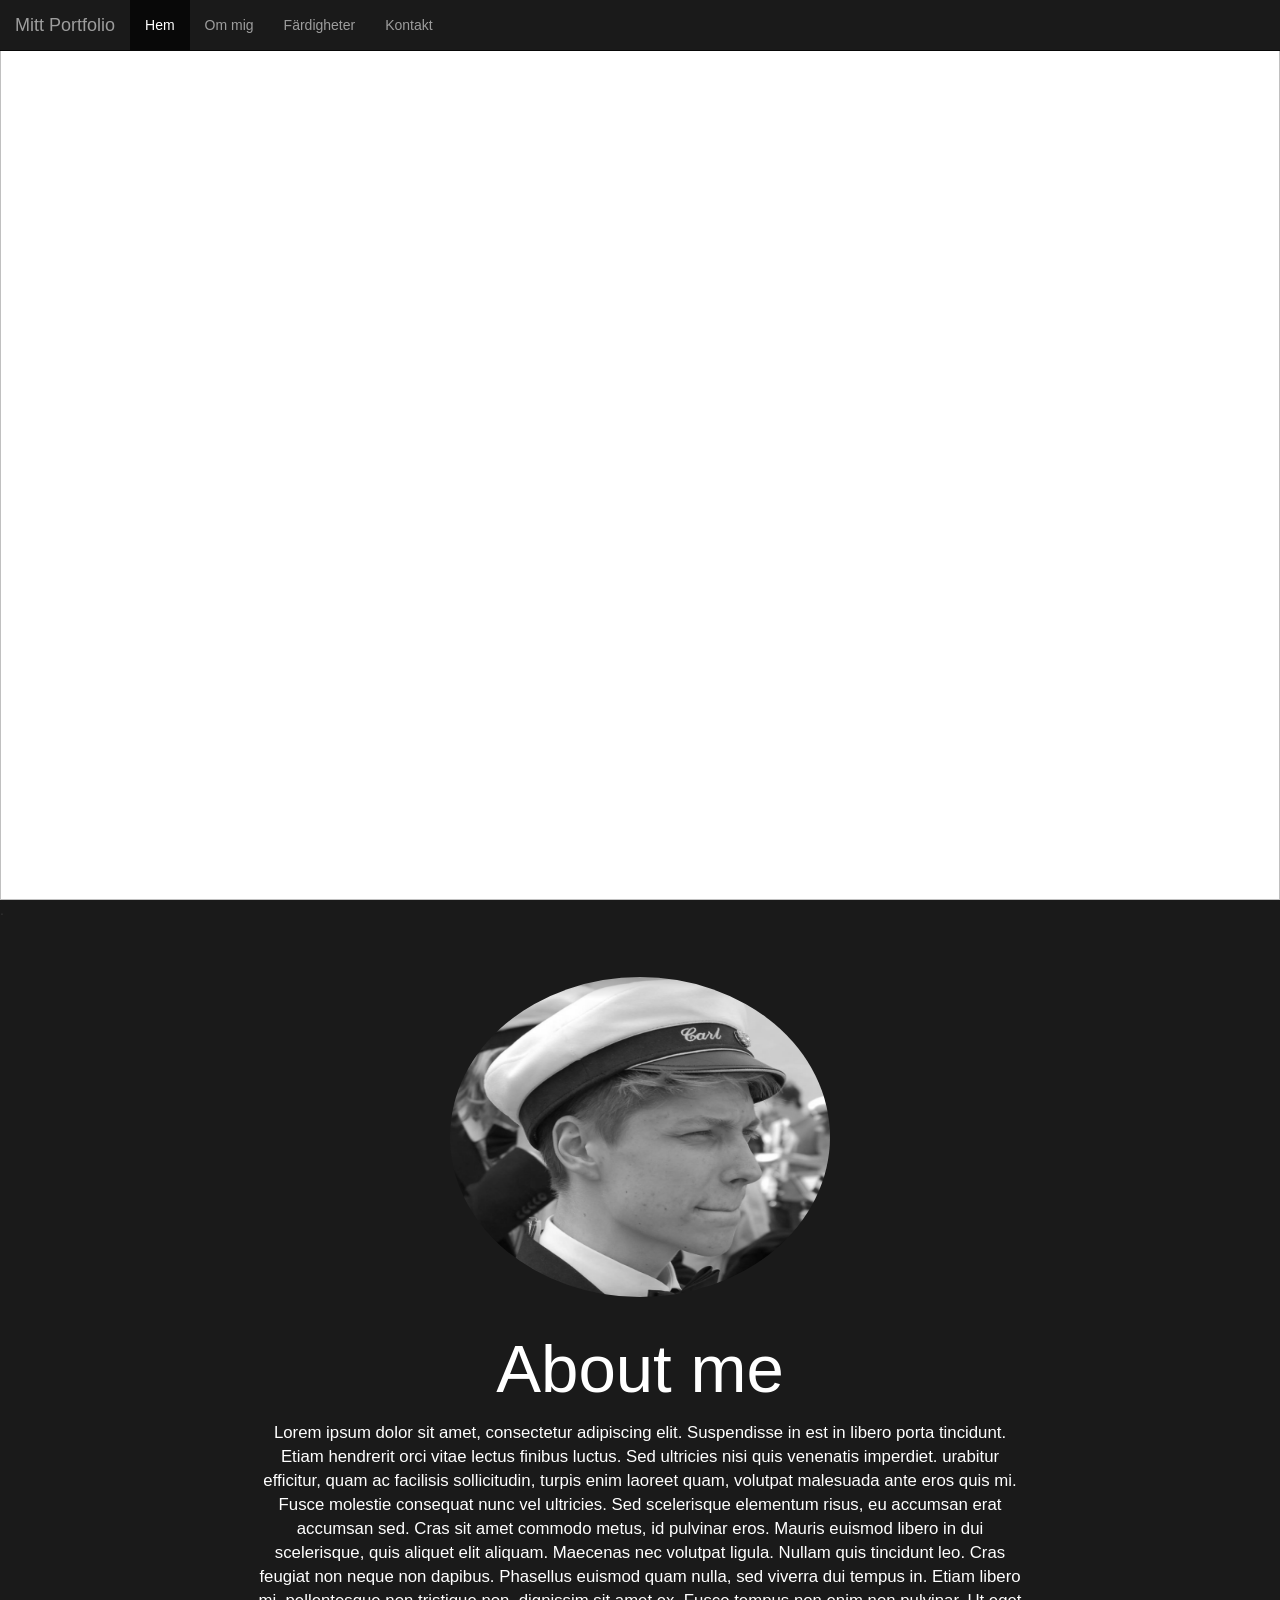
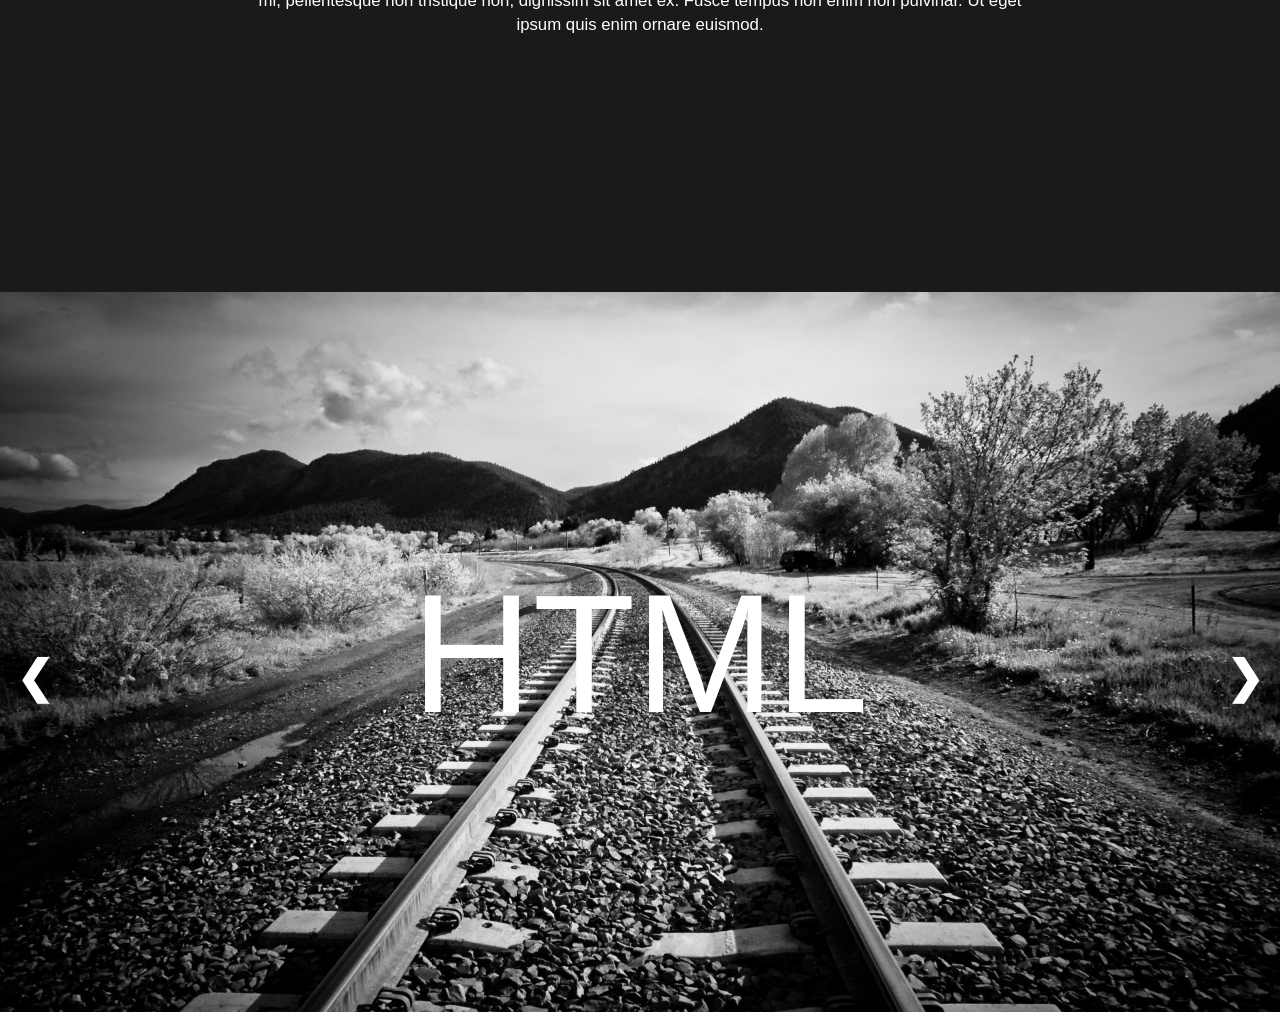
==== portfolio.html @ b66f9afc "minor fix" ====
<!doctype html>
<html>
<head>
<meta charset="utf-8">
<meta name="viewport" content = "windth=device-width, initial-scale=1">
<link rel="stylesheet" href="portfoliocss/style.css"/>
<link rel="stylesheet" href="https://maxcdn.bootstrapcdn.com/bootstrap/3.3.7/css/bootstrap.min.css">
<script src="https://ajax.googleapis.com/ajax/libs/jquery/3.2.1/jquery.min.js"></script>
<script src="https://maxcdn.bootstrapcdn.com/bootstrap/3.3.7/js/bootstrap.min.js"></script>
<title>Mitt portfolio</title>
</head>
<body>
  <!--Start of content-->
  <!--Start of welcome seciton-->
   <nav class="navbar navbar-inverse navbar-fixed-top">
  <div class="container-fluid">
    <div class="navbar-header">
      <a class="navbar-brand" href="#">Mitt Portfolio</a>
    </div>
    <ul class="nav navbar-nav">
      <li class="active"><a href="#">Hem</a></li>
      <li><a href="#">Om mig</a></li>
      <li><a href="#">Färdigheter</a></li>
      <li><a href="#">Kontakt</a></li>
    </ul>
  </div>
</nav>
<section class = "picture-box">
<img src = "portfoliobild.jpg">
<div class = "picturetext1">Welcome</div>.
<div class = "picturetext2">to my portfolio</div>
</section>
<!--End of welcome section-->
<!--Start of about me section-->
<section class = "aboutme">
  <div class = "aboutmecontent1">
    <img src = "portfoliobild3.png">
    <h1>About me </h1>
    <p>Lorem ipsum dolor sit amet, consectetur adipiscing elit. Suspendisse in est in libero porta tincidunt.
    Etiam hendrerit orci vitae lectus finibus luctus. Sed ultricies nisi quis venenatis imperdiet.
    urabitur efficitur, quam ac facilisis sollicitudin, turpis enim laoreet quam, volutpat malesuada ante eros quis mi.
    Fusce molestie consequat nunc vel ultricies. Sed scelerisque elementum risus, eu accumsan erat accumsan sed.
    Cras sit amet commodo metus, id pulvinar eros. Mauris euismod libero in dui scelerisque, quis aliquet elit aliquam.
    Maecenas nec volutpat ligula. Nullam quis tincidunt leo. Cras feugiat non neque non dapibus.
    Phasellus euismod quam nulla, sed viverra dui tempus in. Etiam libero mi, pellentesque non tristique non, dignissim sit amet ex.
    Fusce tempus non enim non pulvinar. Ut eget ipsum quis enim ornare euismod.</p>
  </div>
</section>
<!--End of about me section-->
<!--Start of skills section-->
<div class="slideshow-container">
  <div class ="mySlides fade">
    <img src ="bild1.jpg" style="width:100%">
    <div class="text">HTML</div>
</div>
<div class ="mySlides fade">
<img src="bild2.jpg" style="width:100%">
<div class="text">CSS</div>
</div>
<div class="mySlides fade">
<img src="bild3.png" style ="width:100%">
<div class="text">JAVASCRIPT</div>
</div>
<a class="prev" onclick="plusSlides(-1)">&#10094;</a>
<a class="next" onclick="plusSlides(1)">&#10095;</a>
</div>
<!-- End of skills section-->
<!--Start of contact section-->
<div class = "contact">

</div>


<!--End of contact section-->
 <script  src="portfoliojs/javascript.js"></script>
</body>
</html>
---- portfoliocss/style.css ----
html, body {
  height: 100%;
  margin: 0;
  padding: 0;
  border: 0;
}
/*Welcome box with picture start*/
.container-fluid{
  background-color: #1a1a1a;
  margin: 0;
}
.picture-box{
width: 100%;
height: 100%;
}
.picture-box img{
width: 100%;
height: 100%;
font-size: 21px;
text-align: center;
-webkit-animation: fadein 4s;
}
@keyframes fadein {
from { opacity: 0; }
to   { opacity: 1; }
}
.aboutmecontent1 img{
position: sticky;
width: 380px;
height: 320px;
border-radius: 50%;
filter: grayscale(100%);
margin-top: 10%;
margin-bottom: 2%;
}
.picturetext1{
position: absolute;
top: 45%;
left: 50%;
transform: translate(-50%, -50%);
color: white;
font-size: 8em;
-webkit-animation: fadein 12s;
}
.picturetext2{
position: absolute;
top: 55%;
left: 50%;
transform: translate(-50%, -50%);
color: white;
font-size: 4em;
-webkit-animation: fadein 12s;
}
/*Welcome box with picture end*/
/*About me content start*/
.aboutme{
  display: flex;
  background-color: #1a1a1a;
  width: 100%;
  justify-content: center;

}
.aboutmecontent1{
  width: 60%;
  text-align: center;
  color: white;
  font-size: 1.2em;
  padding-bottom: 245px;
}
.aboutmecontent1 h1{
  font-size: 4em;
  margin-bottom: 2%;
}
/*About me content end*/
/*My skills start*/
* {box-sizing:border-box}
.slideshow-container {
  max-width: 100%;
  position: relative;
  margin: auto;
  background-color: white:

}
.mySlides {
    display: none;
}
.prev, .next {
  cursor: pointer;
  position: absolute;
  top: 50%;
  width: auto;
  margin-top: -22px;
  padding: 16px;
  color: white;
  font-weight: bold;
  font-size: 45px;
  transition: 0.6s ease;
  border-radius: 0 3px 3px 0;
}
.next {
  right: 0;
  border-radius: 3px 0 0 3px;
}
.prev:hover, .next:hover {
  background-color: rgba(0,0,0,0.8);
}
.text {
  color: white;
  font-size: 12em;
  padding: 8px 12px;
  position: absolute;
  bottom: 32%;
  width: 100%;
  text-align: center;
}
.fade {
  -webkit-animation-name: fade;
  -webkit-animation-duration: 1.5s;
  animation-name: fade;
  animation: fade 2s 1 forwards;
}
@-webkit-keyframes fade {
  from {opacity: .4}
  to {opacity: 1}
}
@keyframes fade {
  from {opacity: .4}
  to {opacity: 1}
}
/*My skills End*/
/*Mobile responsive start*/
@media screen and (max-width: 768px) {
.picturetext1{
font-size: 5em;
}
.picturetext2{
font-size: 2em;
top: 50%;
}
}
@media screen and (max-width: 768px) {
.picturetext1{
font-size: 5em;
}
.picturetext2{
font-size: 1.5em;
top: 50%;
}
}
@media screen and (max-width: 640px) {
  .aboutmecontent1 img{
  position: sticky;
  width: 300px;
  height: 260px;
  border-radius: 50%;
  filter: grayscale(100%);
  margin-top: 7%;
  margin-bottom: 5%;
}
}
@media screen and (max-width: 500px) {
.aboutmecontent1 img{
position: sticky;
width: 170px;
height: 140px;
border-radius: 50%;
filter: grayscale(100%);
margin-top: 7%;
margin-bottom: 5%;
}
.picturetext2{
font-size: 2em;
top: 53%;
}
.aboutmecontent1 p{
font-size: 0.7em;
}
.aboutmecontent1 h1{
  font-size: 2.5em;
}
}
@media screen and (max-width: 353px) {
.picturetext1{
font-size: 4em;
top: 50%;
}
.picturetext2{
font-size: 1.5em;
top: 56%;
}
}
/*Mobile responsive end*/
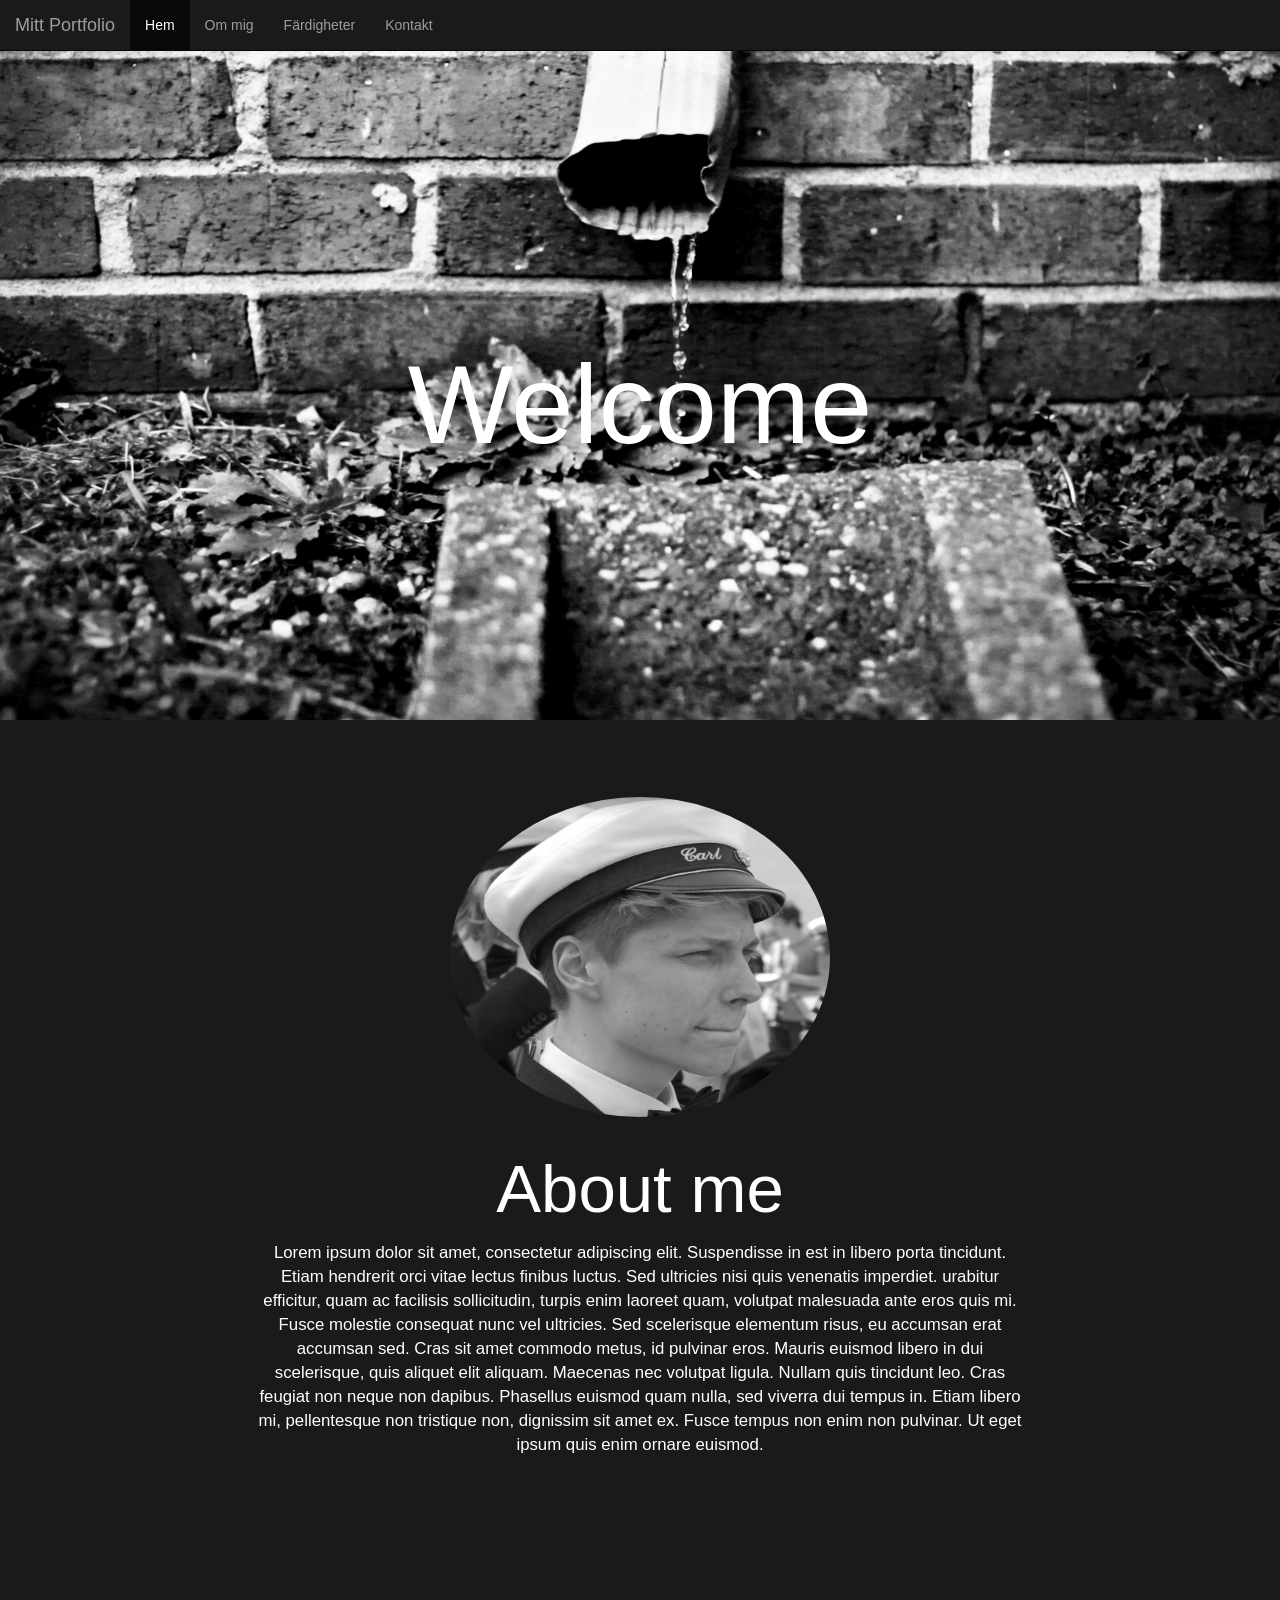
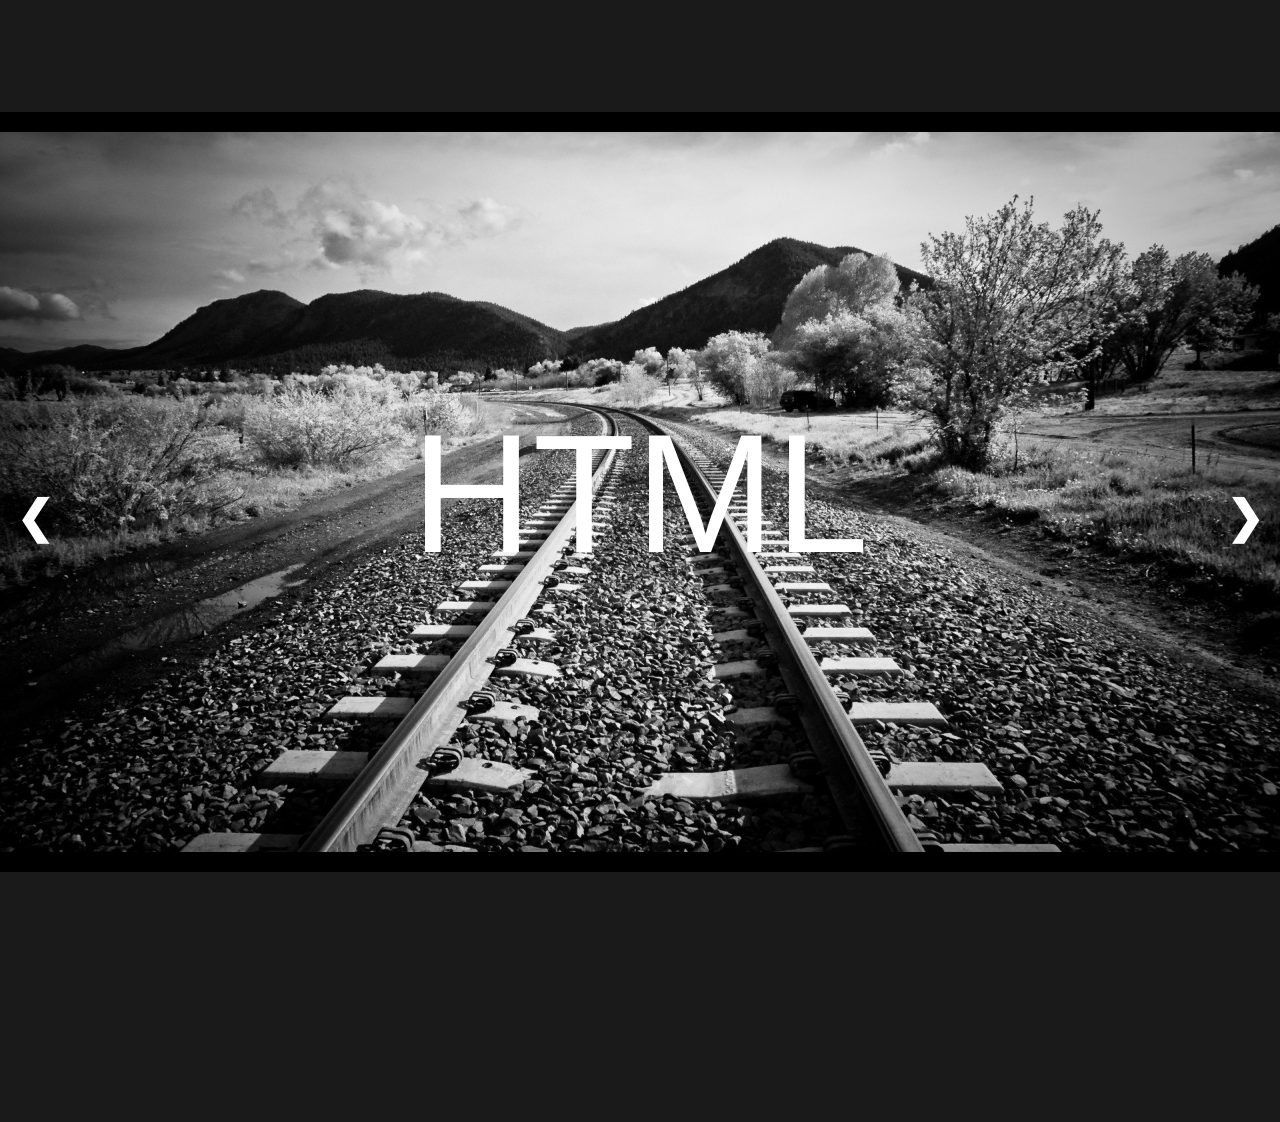
==== commit 682ca188: "minor mobile responsive fix" ====
--- a/portfolio.html
+++ b/portfolio.html
@@ -5,6 +5,7 @@
 <meta name="viewport" content = "windth=device-width, initial-scale=1">
 <link rel="stylesheet" href="portfoliocss/style.css"/>
 <link rel="stylesheet" href="https://maxcdn.bootstrapcdn.com/bootstrap/3.3.7/css/bootstrap.min.css">
+<link href="https://fonts.googleapis.com/css?family=Oswald" rel="stylesheet">
 <script src="https://ajax.googleapis.com/ajax/libs/jquery/3.2.1/jquery.min.js"></script>
 <script src="https://maxcdn.bootstrapcdn.com/bootstrap/3.3.7/js/bootstrap.min.js"></script>
 <title>Mitt portfolio</title>
@@ -26,9 +27,8 @@
   </div>
 </nav>
 <section class = "picture-box">
-<img src = "portfoliobild.jpg">
-<div class = "picturetext1">Welcome</div>.
-<div class = "picturetext2">to my portfolio</div>
+<div class = "picturetext1">Welcome</div>
+<img src = "rinnandevatten.webp">
 </section>
 <!--End of welcome section-->
 <!--Start of about me section-->
@@ -66,9 +66,8 @@
 </div>
 <!-- End of skills section-->
 <!--Start of contact section-->
-<div class = "contact">
-
-</div>
+<footer class = "footer">
+</footer>
 
 
 <!--End of contact section-->
--- a/portfoliocss/style.css
+++ b/portfoliocss/style.css
@@ -9,13 +9,9 @@
   background-color: #1a1a1a;
   margin: 0;
 }
-.picture-box{
-width: 100%;
-height: 100%;
-}
 .picture-box img{
-width: 100%;
-height: 100%;
+box-sizing: border-box;
+max-width: 100%;
 font-size: 21px;
 text-align: center;
 -webkit-animation: fadein 4s;
@@ -23,15 +19,6 @@
 @keyframes fadein {
 from { opacity: 0; }
 to   { opacity: 1; }
-}
-.aboutmecontent1 img{
-position: sticky;
-width: 380px;
-height: 320px;
-border-radius: 50%;
-filter: grayscale(100%);
-margin-top: 10%;
-margin-bottom: 2%;
 }
 .picturetext1{
 position: absolute;
@@ -58,7 +45,9 @@
   background-color: #1a1a1a;
   width: 100%;
   justify-content: center;
-
+    border-top: 20px solid black;
+  border-bottom: 20px solid black;
+  margin-top: -20px;
 }
 .aboutmecontent1{
   width: 60%;
@@ -66,6 +55,15 @@
   color: white;
   font-size: 1.2em;
   padding-bottom: 245px;
+}
+.aboutmecontent1 img{
+position: sticky;
+width: 380px;
+height: 320px;
+border-radius: 50%;
+filter: grayscale(100%);
+margin-top: 10%;
+margin-bottom: 2%;
 }
 .aboutmecontent1 h1{
   font-size: 4em;
@@ -79,7 +77,6 @@
   position: relative;
   margin: auto;
   background-color: white:
-
 }
 .mySlides {
     display: none;
@@ -128,8 +125,17 @@
   to {opacity: 1}
 }
 /*My skills End*/
+/*Footer/contact start*/
+.footer{
+  box-sizing: border-box;
+  background-color: #1a1a1a;
+  border-top: 20px solid black;
+  width: 100%;
+  height: 30%
+}
+/*Footer/contact end*/
 /*Mobile responsive start*/
-@media screen and (max-width: 768px) {
+@media screen and (max-width: 767px) {
 .picturetext1{
 font-size: 5em;
 }
@@ -137,14 +143,8 @@
 font-size: 2em;
 top: 50%;
 }
-}
-@media screen and (max-width: 768px) {
-.picturetext1{
-font-size: 5em;
-}
-.picturetext2{
-font-size: 1.5em;
-top: 50%;
+.picture-box{
+  padding-top: 225px;
 }
 }
 @media screen and (max-width: 640px) {
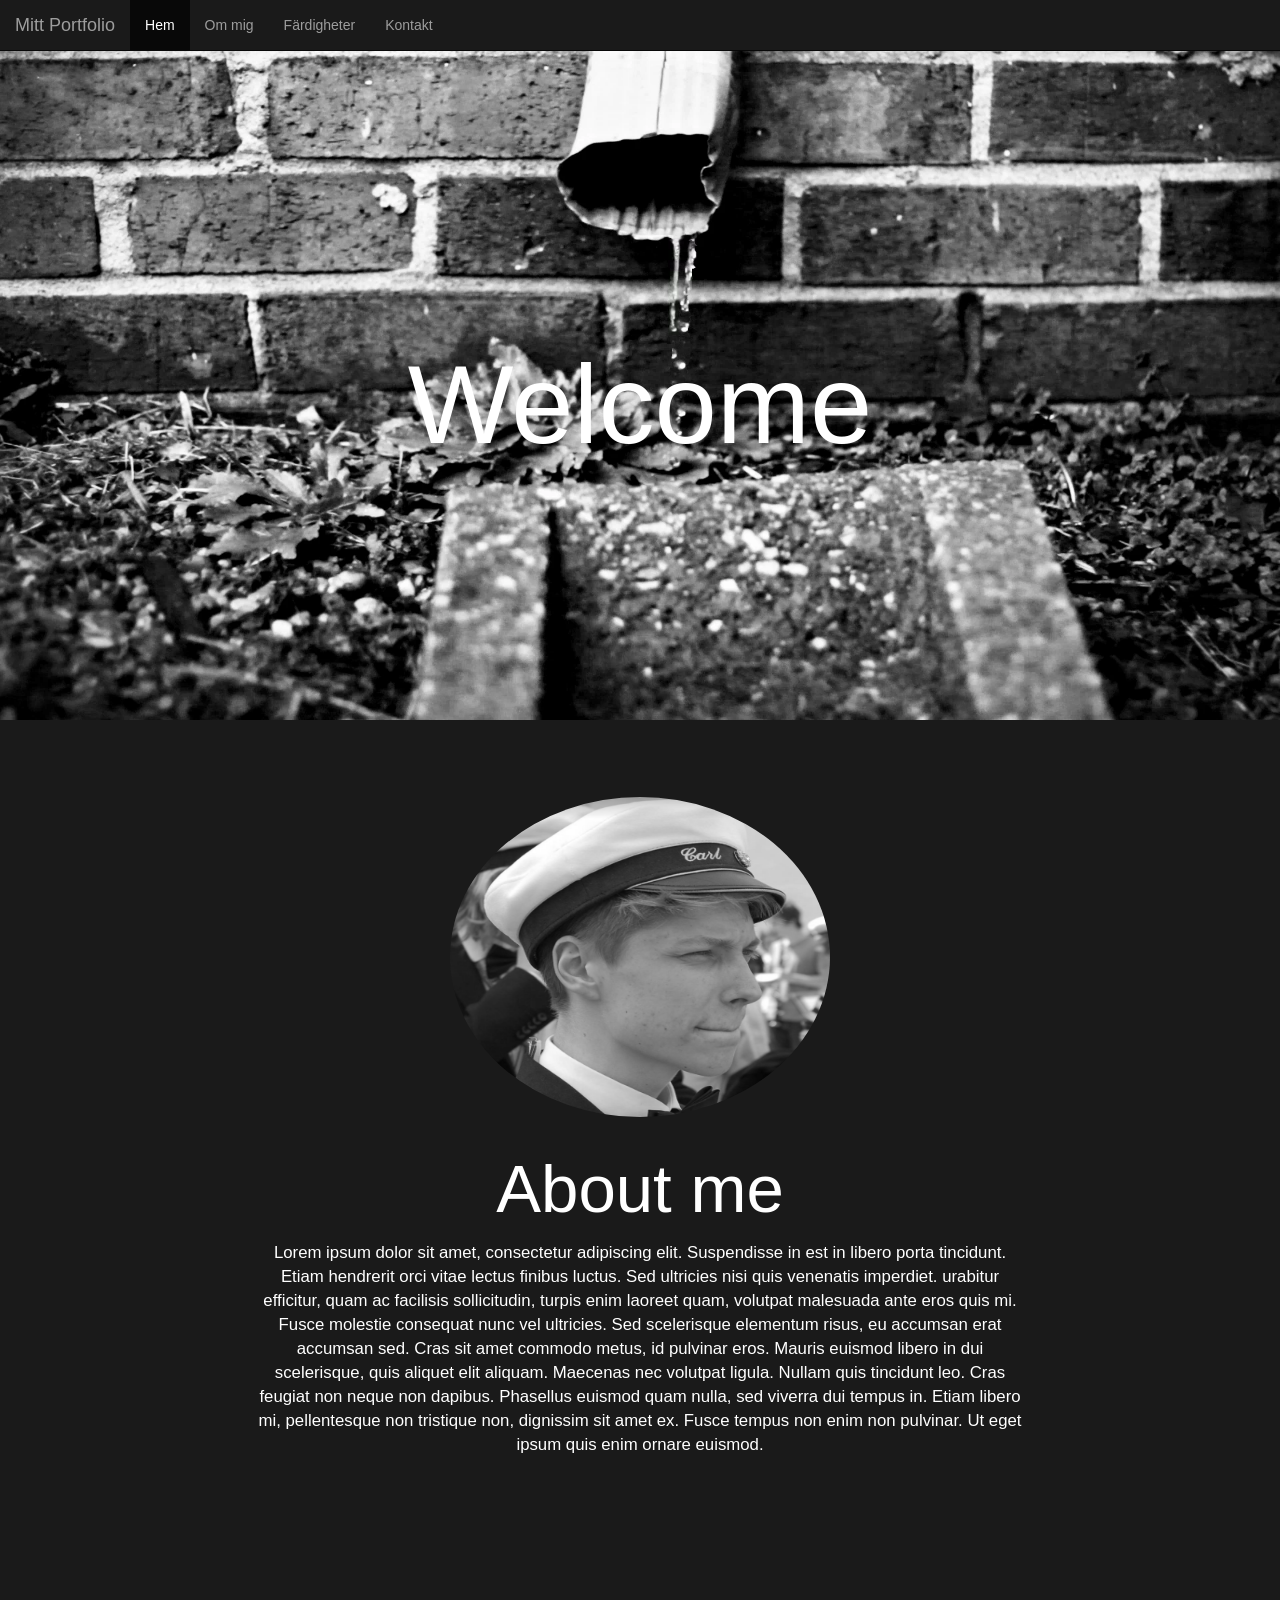
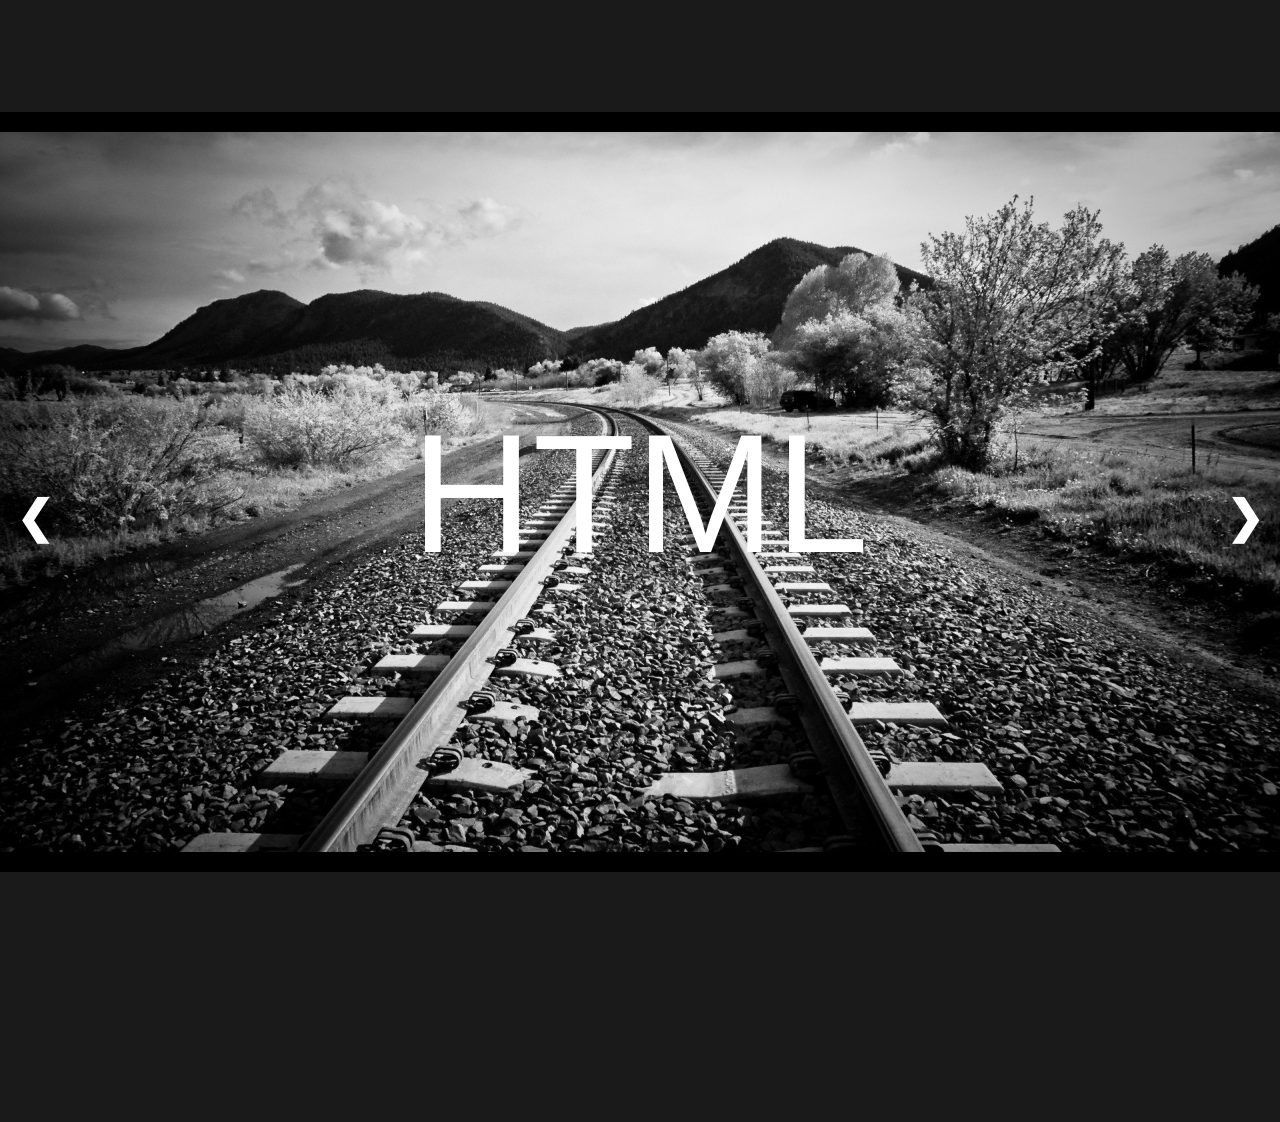
==== commit 10d6a927: "minor bug fix" ====
--- a/portfolio.html
+++ b/portfolio.html
@@ -20,9 +20,9 @@
     </div>
     <ul class="nav navbar-nav">
       <li class="active"><a href="#">Hem</a></li>
-      <li><a href="#">Om mig</a></li>
-      <li><a href="#">Färdigheter</a></li>
-      <li><a href="#">Kontakt</a></li>
+      <li><a href="#aboutme">Om mig</a></li>
+      <li><a href="#slideshow-container">Färdigheter</a></li>
+      <li><a href="#footer">Kontakt</a></li>
     </ul>
   </div>
 </nav>
@@ -32,7 +32,7 @@
 </section>
 <!--End of welcome section-->
 <!--Start of about me section-->
-<section class = "aboutme">
+<section id = "aboutme">
   <div class = "aboutmecontent1">
     <img src = "portfoliobild3.png">
     <h1>About me </h1>
@@ -48,7 +48,7 @@
 </section>
 <!--End of about me section-->
 <!--Start of skills section-->
-<div class="slideshow-container">
+<div id="slideshow-container">
   <div class ="mySlides fade">
     <img src ="bild1.jpg" style="width:100%">
     <div class="text">HTML</div>
@@ -66,7 +66,7 @@
 </div>
 <!-- End of skills section-->
 <!--Start of contact section-->
-<footer class = "footer">
+<footer id = "footer">
 </footer>
 
 
--- a/portfoliocss/style.css
+++ b/portfoliocss/style.css
@@ -40,7 +40,7 @@
 }
 /*Welcome box with picture end*/
 /*About me content start*/
-.aboutme{
+#aboutme{
   display: flex;
   background-color: #1a1a1a;
   width: 100%;
@@ -72,7 +72,7 @@
 /*About me content end*/
 /*My skills start*/
 * {box-sizing:border-box}
-.slideshow-container {
+#slideshow-container {
   max-width: 100%;
   position: relative;
   margin: auto;
@@ -126,7 +126,7 @@
 }
 /*My skills End*/
 /*Footer/contact start*/
-.footer{
+#footer{
   box-sizing: border-box;
   background-color: #1a1a1a;
   border-top: 20px solid black;
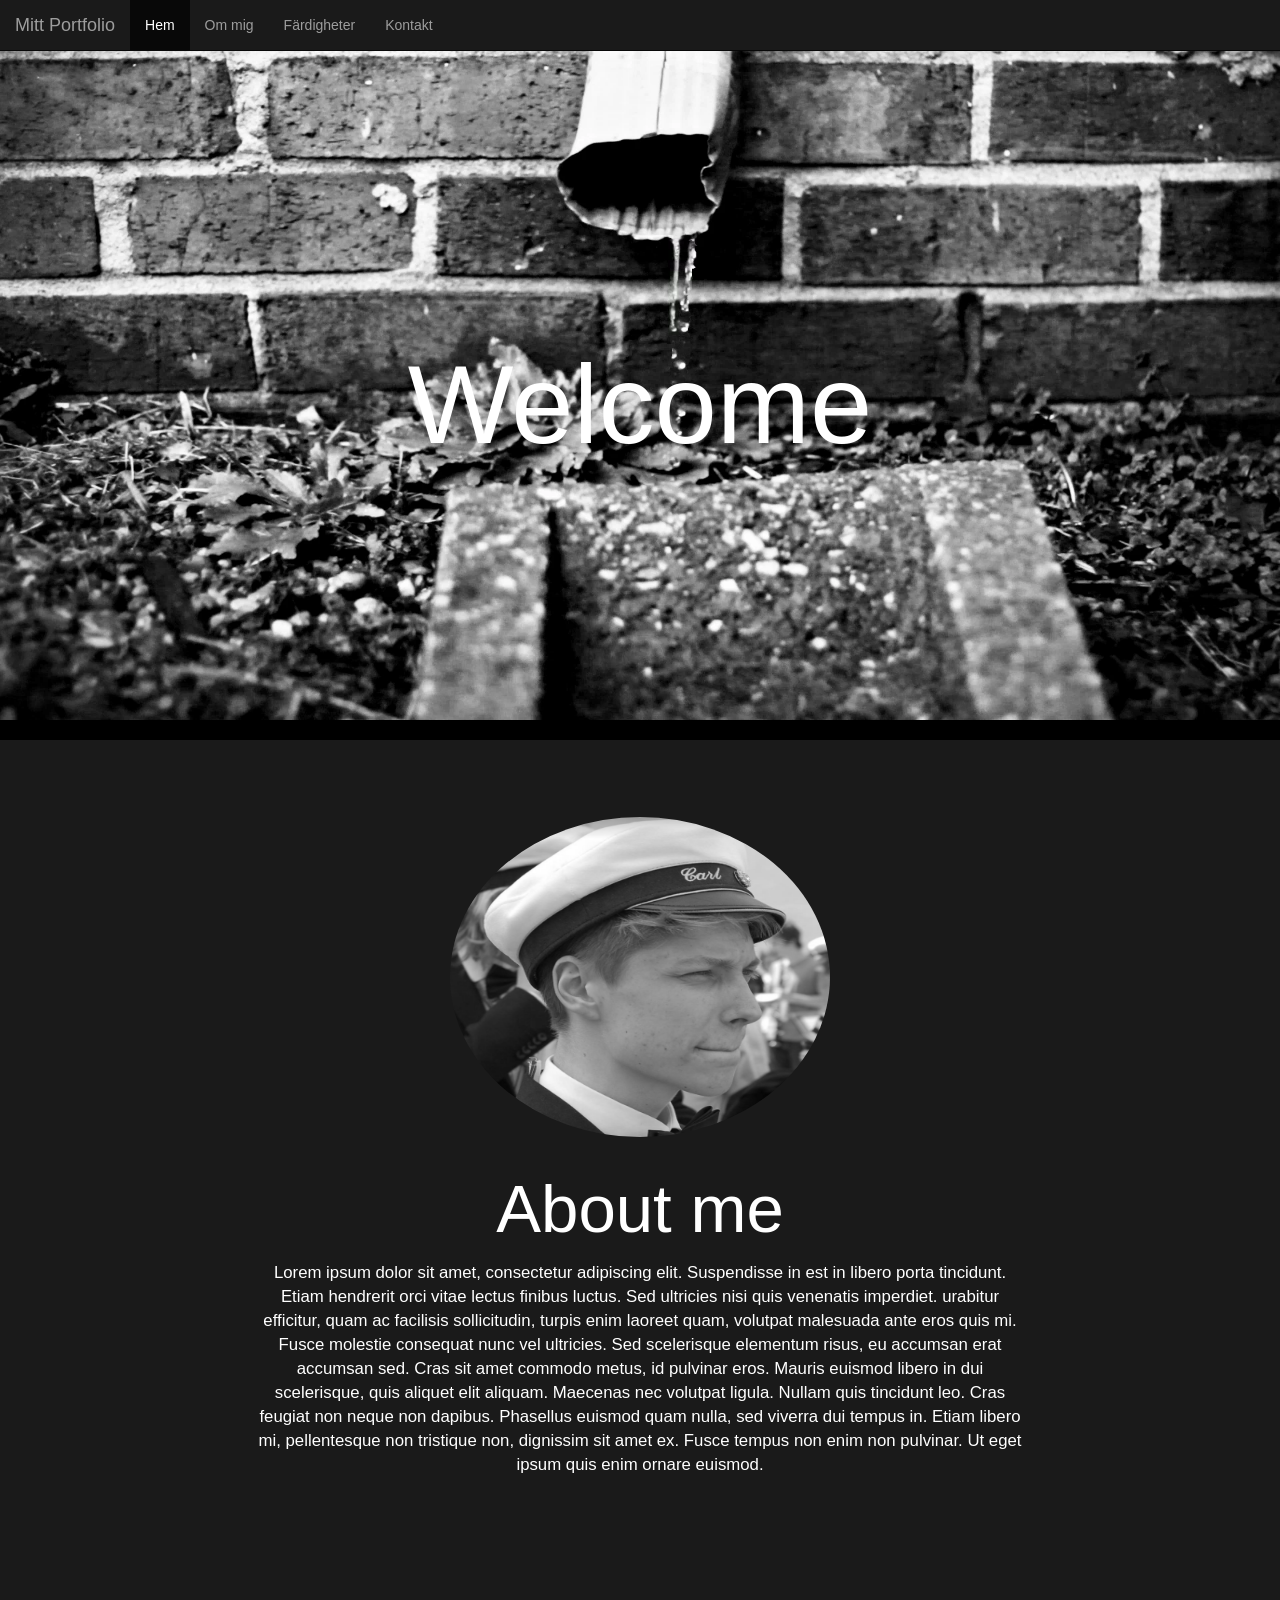
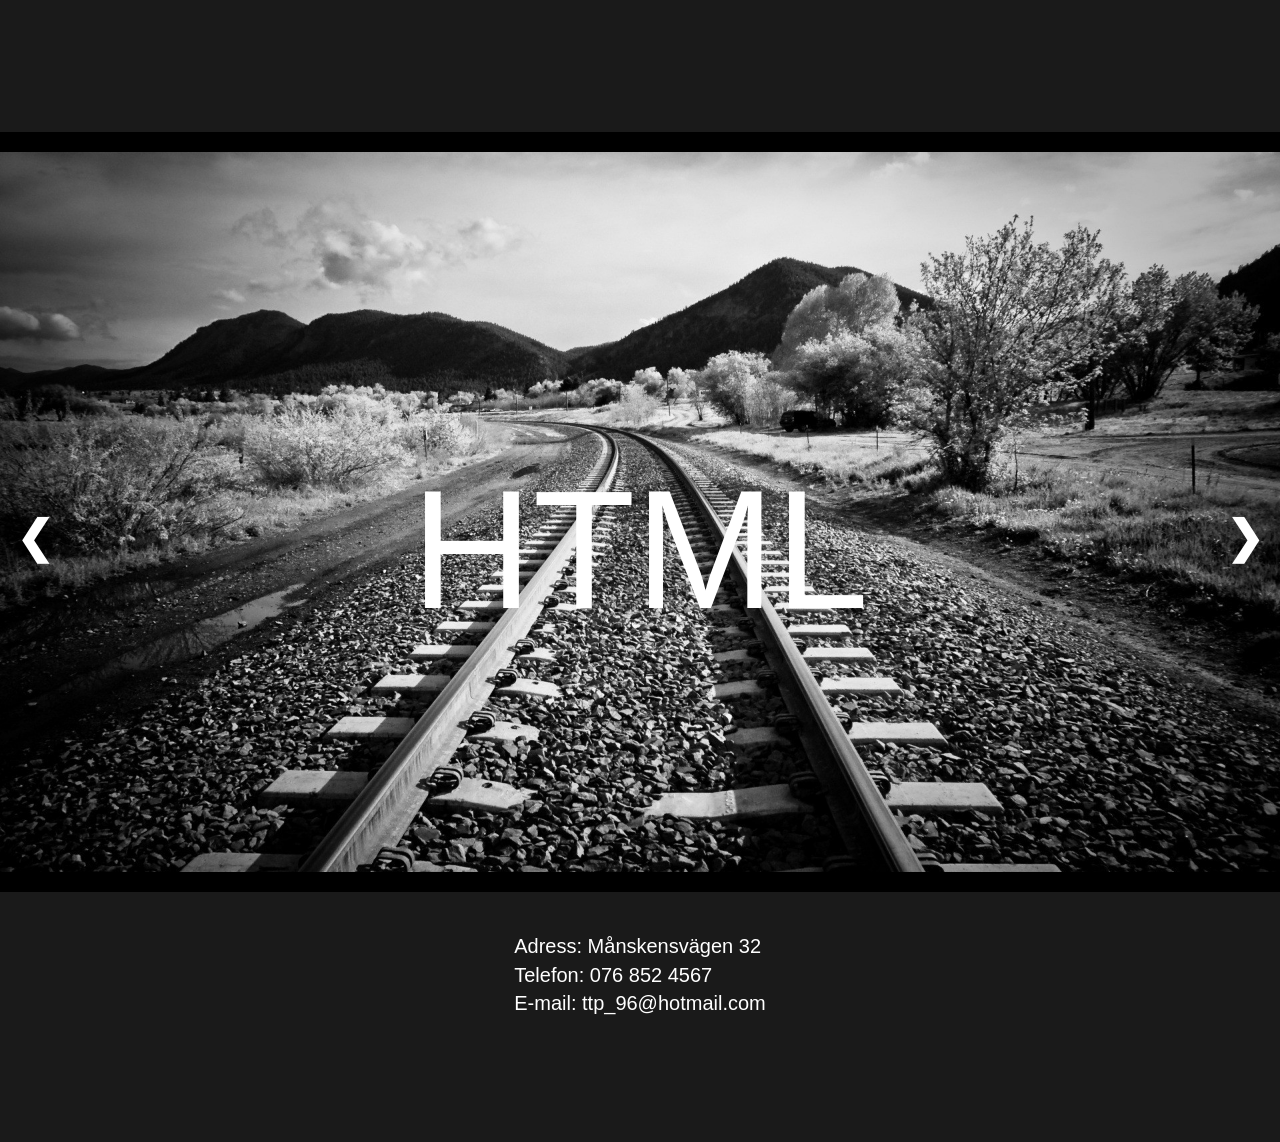
==== commit c8e318ea: "minor bug fixes" ====
--- a/portfolio.html
+++ b/portfolio.html
@@ -59,7 +59,7 @@
 </div>
 <div class="mySlides fade">
 <img src="bild3.png" style ="width:100%">
-<div class="text">JAVASCRIPT</div>
+<div class="text">JS</div>
 </div>
 <a class="prev" onclick="plusSlides(-1)">&#10094;</a>
 <a class="next" onclick="plusSlides(1)">&#10095;</a>
@@ -67,6 +67,9 @@
 <!-- End of skills section-->
 <!--Start of contact section-->
 <footer id = "footer">
+  <div class ="contact">
+      <p>Adress: Månskensvägen 32<br />Telefon: 076 852 4567<br /> E-mail: ttp_96@hotmail.com</p>
+    </div>
 </footer>
 
 
--- a/portfoliocss/style.css
+++ b/portfoliocss/style.css
@@ -27,16 +27,7 @@
 transform: translate(-50%, -50%);
 color: white;
 font-size: 8em;
--webkit-animation: fadein 12s;
-}
-.picturetext2{
-position: absolute;
-top: 55%;
-left: 50%;
-transform: translate(-50%, -50%);
-color: white;
-font-size: 4em;
--webkit-animation: fadein 12s;
+-webkit-animation: fadein 8s;
 }
 /*Welcome box with picture end*/
 /*About me content start*/
@@ -47,7 +38,6 @@
   justify-content: center;
     border-top: 20px solid black;
   border-bottom: 20px solid black;
-  margin-top: -20px;
 }
 .aboutmecontent1{
   width: 60%;
@@ -106,7 +96,7 @@
   font-size: 12em;
   padding: 8px 12px;
   position: absolute;
-  bottom: 32%;
+  bottom: 27%;
   width: 100%;
   text-align: center;
 }
@@ -127,21 +117,34 @@
 /*My skills End*/
 /*Footer/contact start*/
 #footer{
-  box-sizing: border-box;
   background-color: #1a1a1a;
   border-top: 20px solid black;
   width: 100%;
-  height: 30%
+  height: 30%;
+}
+.contact {
+  color: #fff;
+}
+
+.contact p {
+  display: flex;
+  font-weight: 300;
+  font-size: 20px;
+  justify-content: center;
+  padding-top: 40px;
 }
 /*Footer/contact end*/
 /*Mobile responsive start*/
+@media screen and (max-width: 850px){
+  .text{
+    bottom: 25%;
+    font-size: 8em
+  }
+}
 @media screen and (max-width: 767px) {
 .picturetext1{
 font-size: 5em;
-}
-.picturetext2{
-font-size: 2em;
-top: 50%;
+padding-top: 250px;
 }
 .picture-box{
   padding-top: 225px;
@@ -157,6 +160,14 @@
   margin-top: 7%;
   margin-bottom: 5%;
 }
+.picturetext1{
+font-size: 4em;
+padding-top: 100px;
+}
+.text{
+  bottom: 17%;
+  font-size: 8em
+}
 }
 @media screen and (max-width: 500px) {
 .aboutmecontent1 img{
@@ -168,25 +179,35 @@
 margin-top: 7%;
 margin-bottom: 5%;
 }
-.picturetext2{
-font-size: 2em;
-top: 53%;
-}
 .aboutmecontent1 p{
 font-size: 0.7em;
 }
 .aboutmecontent1 h1{
   font-size: 2.5em;
 }
-}
-@media screen and (max-width: 353px) {
-.picturetext1{
-font-size: 4em;
-top: 50%;
-}
-.picturetext2{
-font-size: 1.5em;
-top: 56%;
+.picturetext1{
+font-size: 4em;
+padding-top: 100px;
+}
+.text{
+  bottom: 15%;
+  font-size: 6em
+}
+}
+@media screen and (max-width: 375px) {
+.picturetext1{
+font-size: 4em;
+padding-top: 100px;
+}
+.text{
+  bottom: 12%;
+  font-size: 5em
+}
+}
+@media screen and (max-width: 360px) {
+.picturetext1{
+font-size: 4em;
+padding-top: 50px;
 }
 }
 /*Mobile responsive end*/
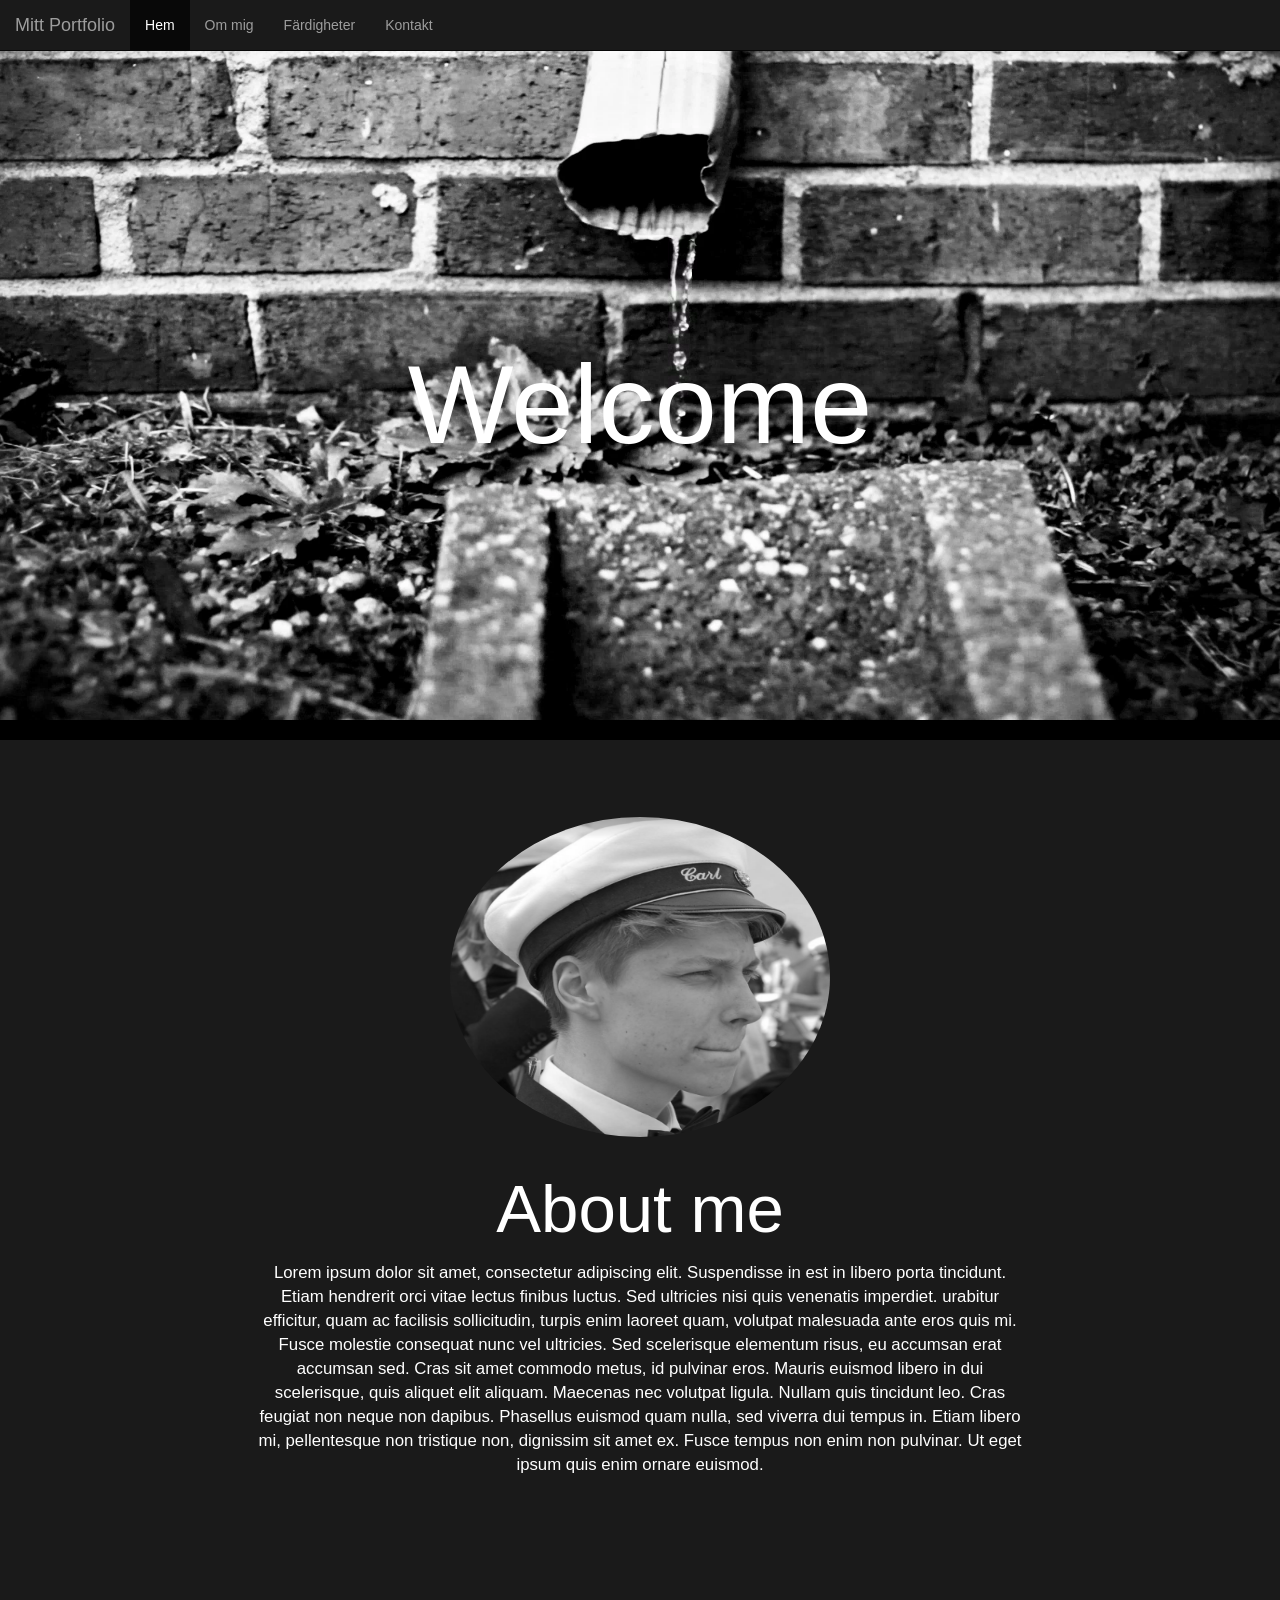
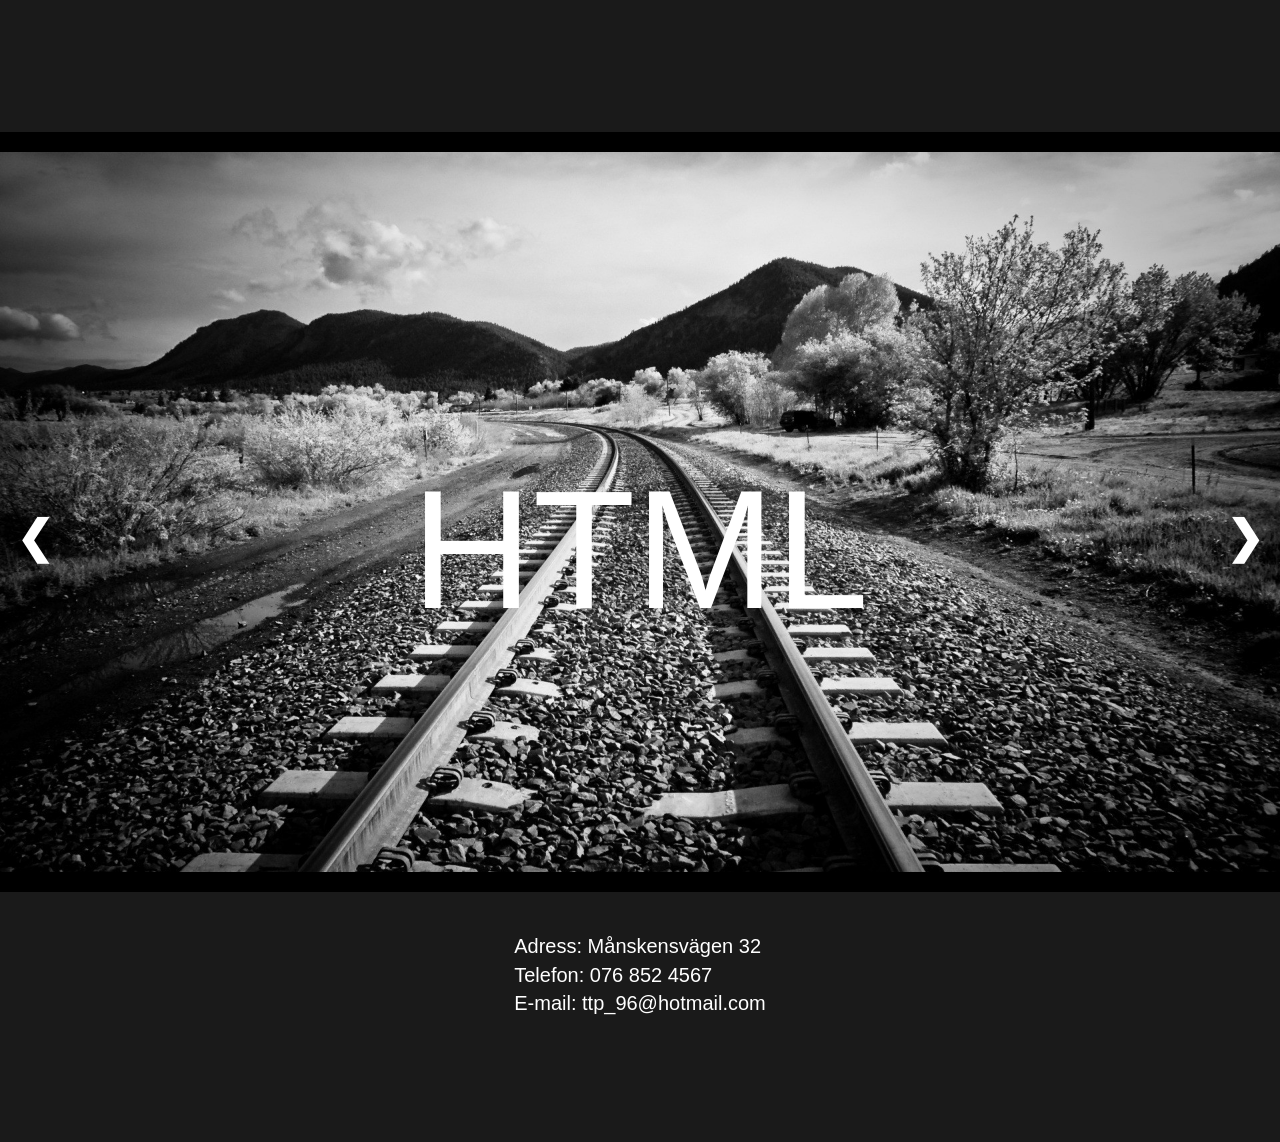
==== commit 05c68e29: "added zenscroll" ====
--- a/portfolio.html
+++ b/portfolio.html
@@ -75,5 +75,6 @@
 
 <!--End of contact section-->
  <script  src="portfoliojs/javascript.js"></script>
+ <script src="portfoliojs/zenscroll-min.js"></script>
 </body>
 </html>
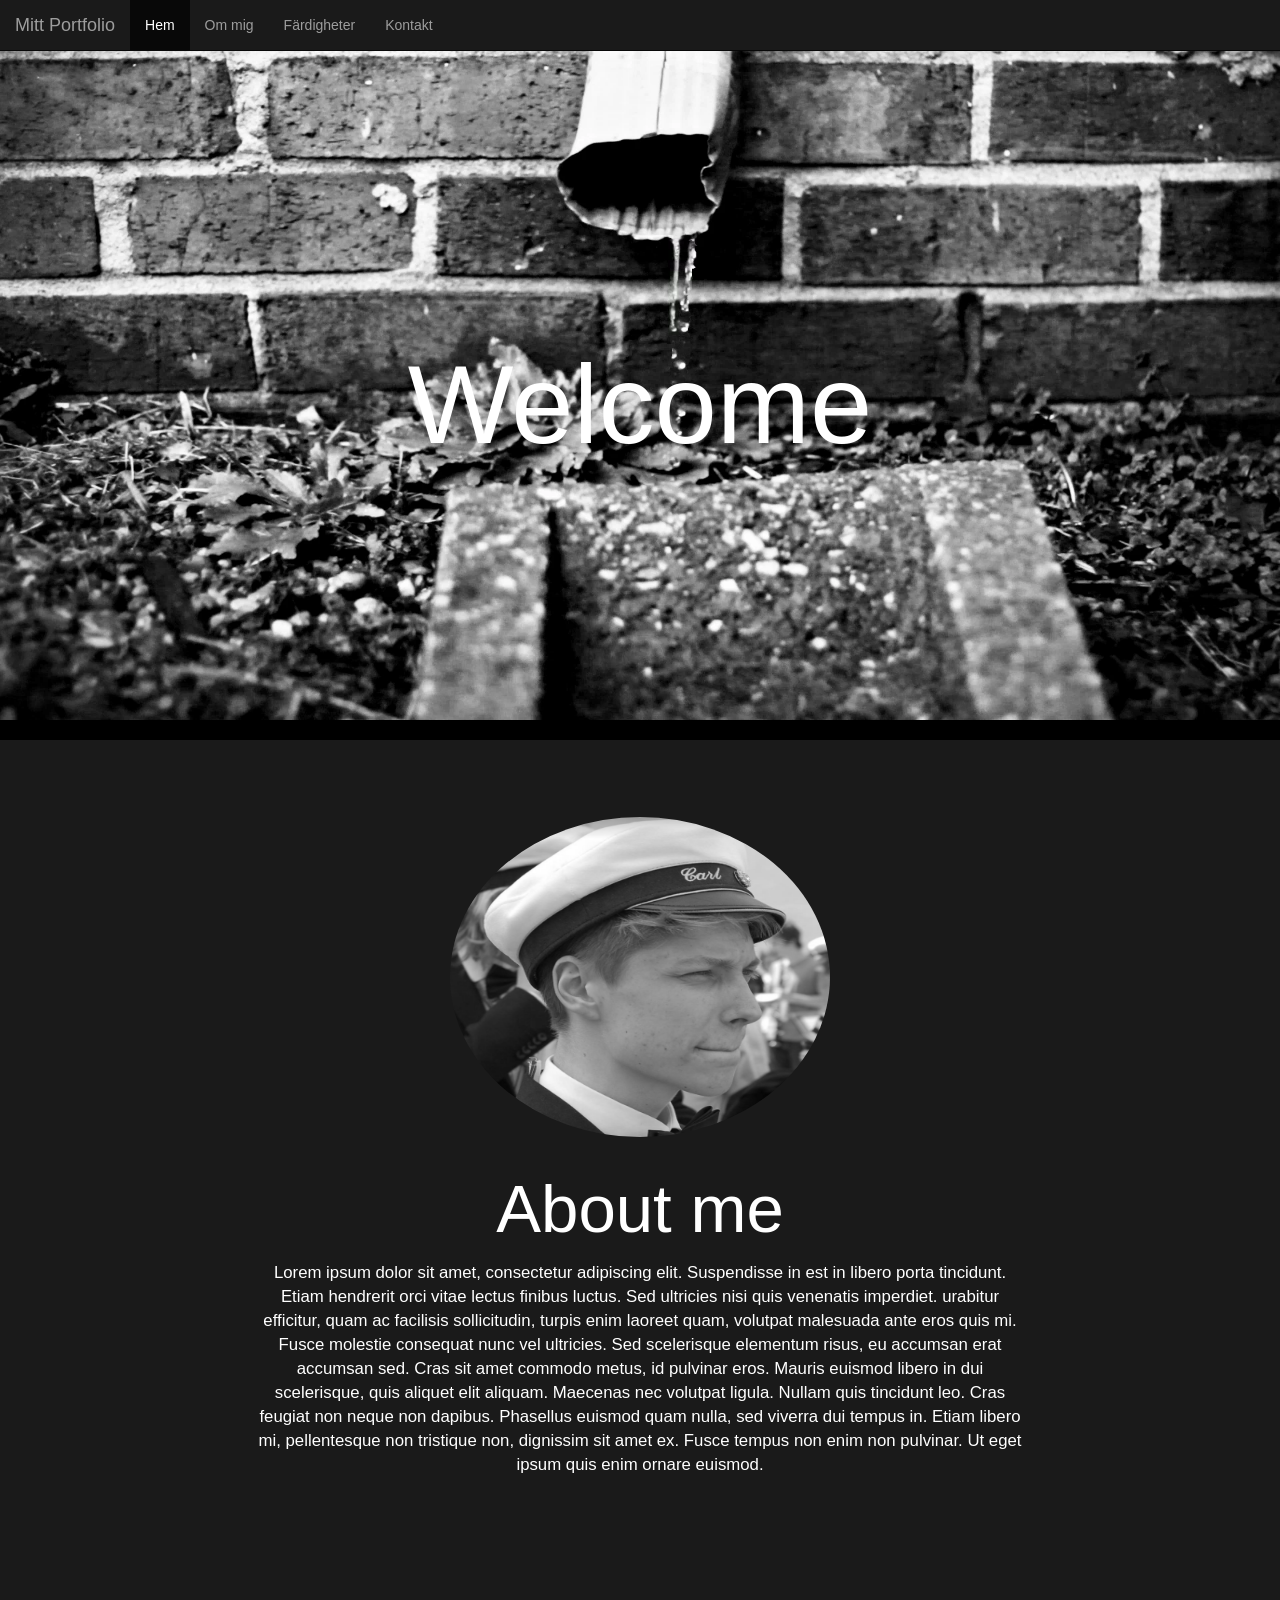
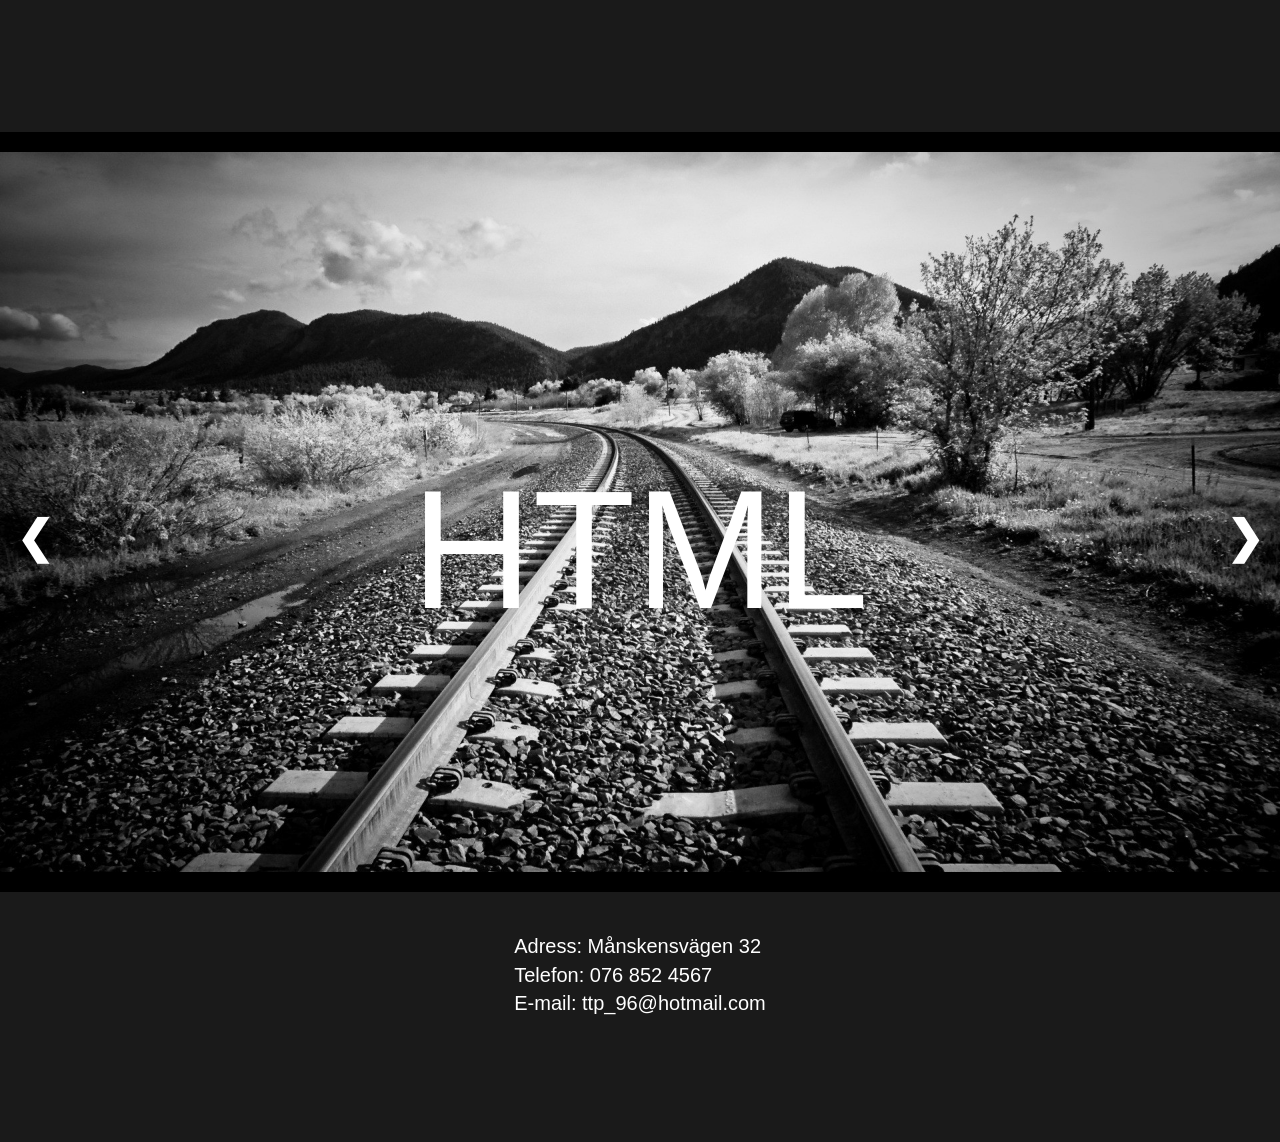
==== commit 4a2e929d: "added alt attributes to images" ====
--- a/portfolio.html
+++ b/portfolio.html
@@ -28,13 +28,13 @@
 </nav>
 <section class = "picture-box">
 <div class = "picturetext1">Welcome</div>
-<img src = "rinnandevatten.webp">
+<img src = "rinnandevatten.webp" alt ="running water down a pipe">
 </section>
 <!--End of welcome section-->
 <!--Start of about me section-->
 <section id = "aboutme">
   <div class = "aboutmecontent1">
-    <img src = "portfoliobild3.png">
+    <img src = "portfoliobild3.png" alt = "picture of a man">
     <h1>About me </h1>
     <p>Lorem ipsum dolor sit amet, consectetur adipiscing elit. Suspendisse in est in libero porta tincidunt.
     Etiam hendrerit orci vitae lectus finibus luctus. Sed ultricies nisi quis venenatis imperdiet.
@@ -50,15 +50,15 @@
 <!--Start of skills section-->
 <div id="slideshow-container">
   <div class ="mySlides fade">
-    <img src ="bild1.jpg" style="width:100%">
+    <img src ="bild1.jpg" alt= "picture of a railroad" style="width:100%">
     <div class="text">HTML</div>
 </div>
 <div class ="mySlides fade">
-<img src="bild2.jpg" style="width:100%">
+<img src="bild2.jpg" alt= "picture of road" style="width:100%">
 <div class="text">CSS</div>
 </div>
 <div class="mySlides fade">
-<img src="bild3.png" style ="width:100%">
+<img src="bild3.png" alt ="picture in a forest" style ="width:100%">
 <div class="text">JS</div>
 </div>
 <a class="prev" onclick="plusSlides(-1)">&#10094;</a>
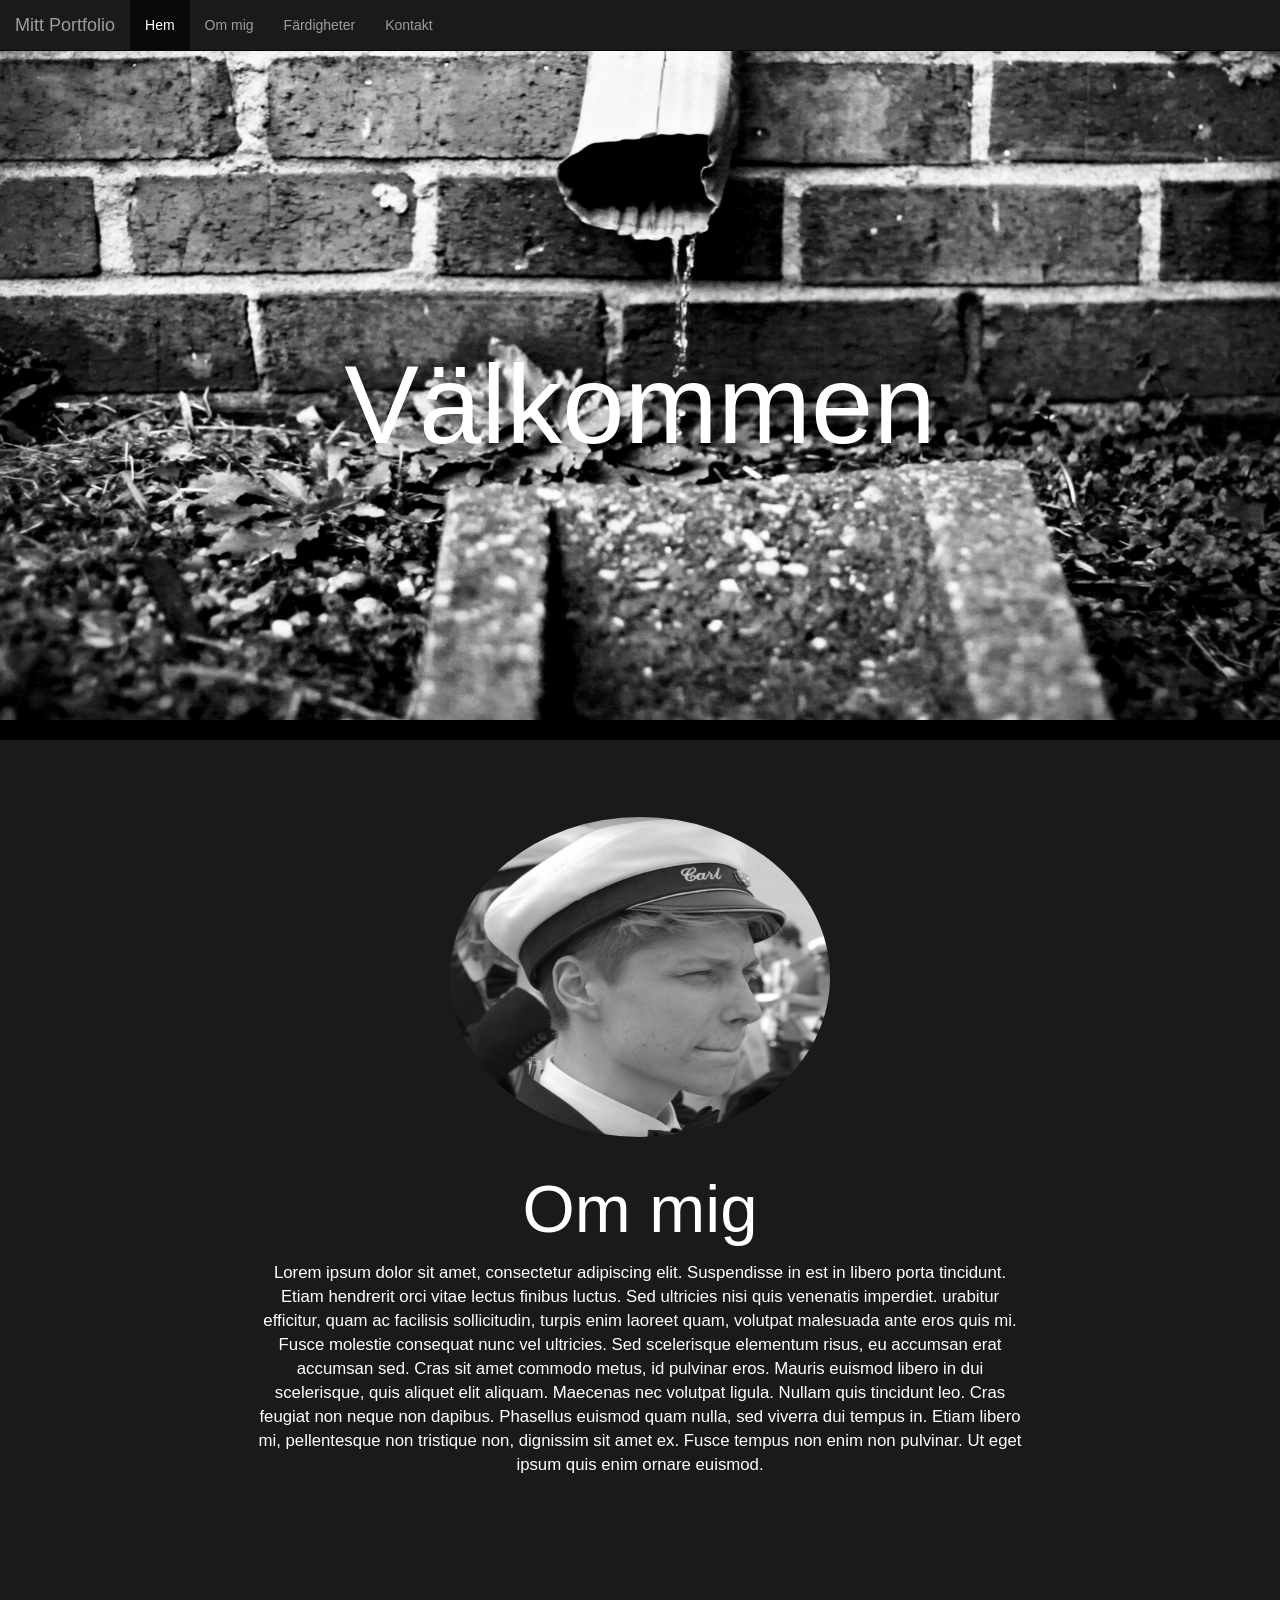
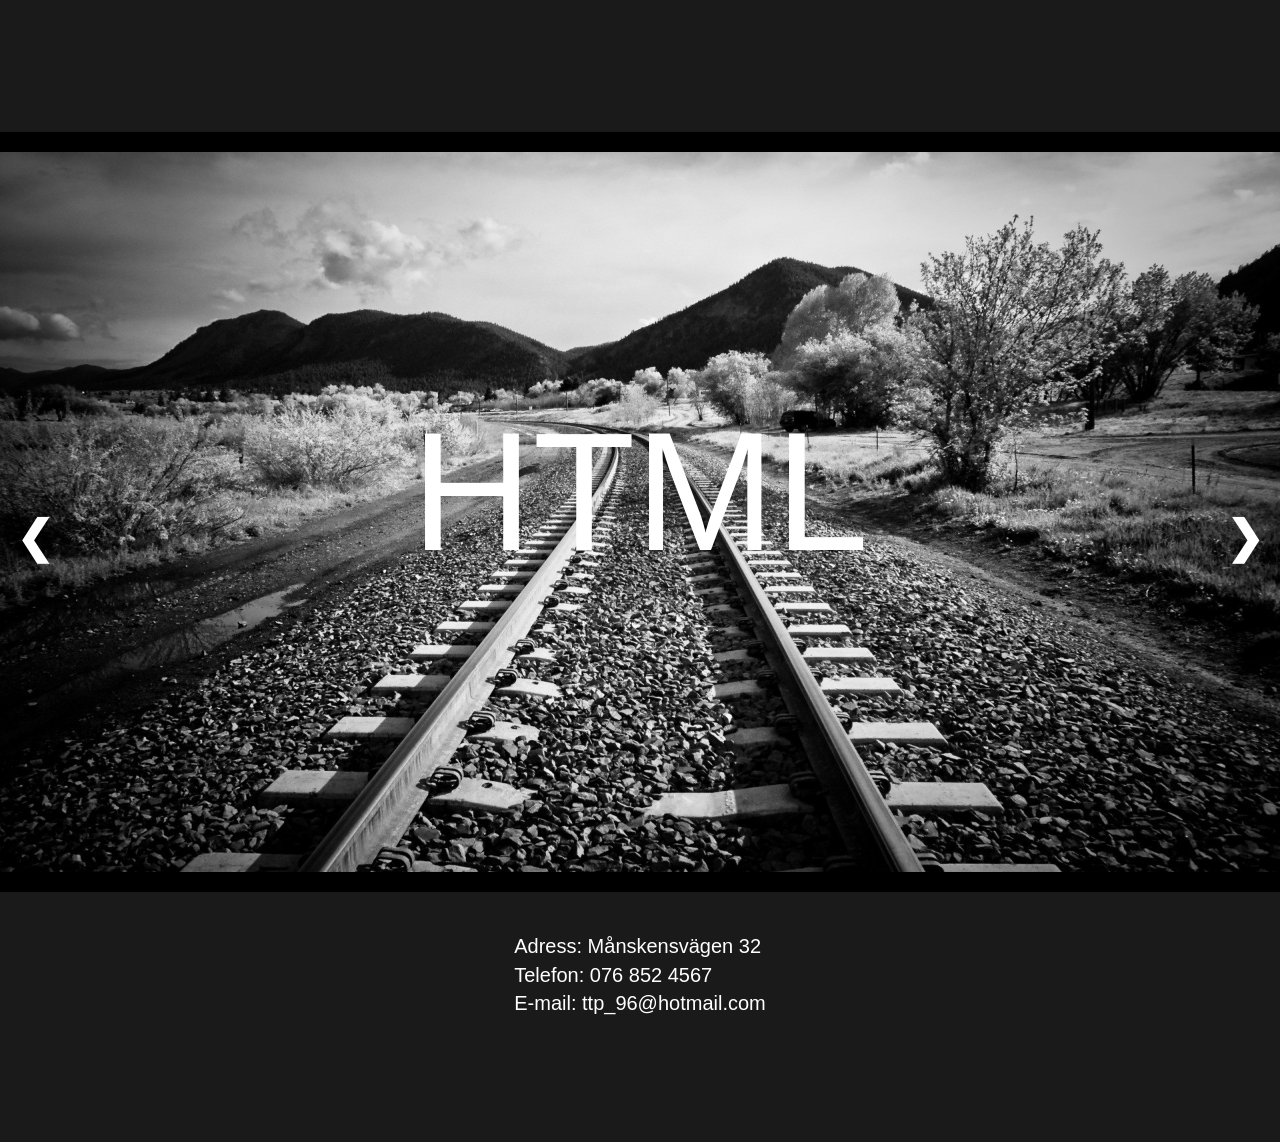
==== commit 9792852b: "added noscript attribute" ====
--- a/portfolio.html
+++ b/portfolio.html
@@ -27,7 +27,7 @@
   </div>
 </nav>
 <section class = "picture-box">
-<div class = "picturetext1">Welcome</div>
+<div class = "picturetext1">Välkommen</div>
 <img src = "rinnandevatten.webp" alt ="running water down a pipe">
 </section>
 <!--End of welcome section-->
@@ -35,7 +35,7 @@
 <section id = "aboutme">
   <div class = "aboutmecontent1">
     <img src = "portfoliobild3.png" alt = "picture of a man">
-    <h1>About me </h1>
+    <h1>Om mig</h1>
     <p>Lorem ipsum dolor sit amet, consectetur adipiscing elit. Suspendisse in est in libero porta tincidunt.
     Etiam hendrerit orci vitae lectus finibus luctus. Sed ultricies nisi quis venenatis imperdiet.
     urabitur efficitur, quam ac facilisis sollicitudin, turpis enim laoreet quam, volutpat malesuada ante eros quis mi.
@@ -63,6 +63,7 @@
 </div>
 <a class="prev" onclick="plusSlides(-1)">&#10094;</a>
 <a class="next" onclick="plusSlides(1)">&#10095;</a>
+<noscript class = "noscript1">Mina färdigheter är: Html, Css och Javascript</noscript>
 </div>
 <!-- End of skills section-->
 <!--Start of contact section-->
--- a/portfoliocss/style.css
+++ b/portfoliocss/style.css
@@ -96,7 +96,7 @@
   font-size: 12em;
   padding: 8px 12px;
   position: absolute;
-  bottom: 27%;
+  bottom: 35%;
   width: 100%;
   text-align: center;
 }
@@ -113,6 +113,9 @@
 @keyframes fade {
   from {opacity: .4}
   to {opacity: 1}
+}
+.noscript1{
+  font-size: 6em;
 }
 /*My skills End*/
 /*Footer/contact start*/
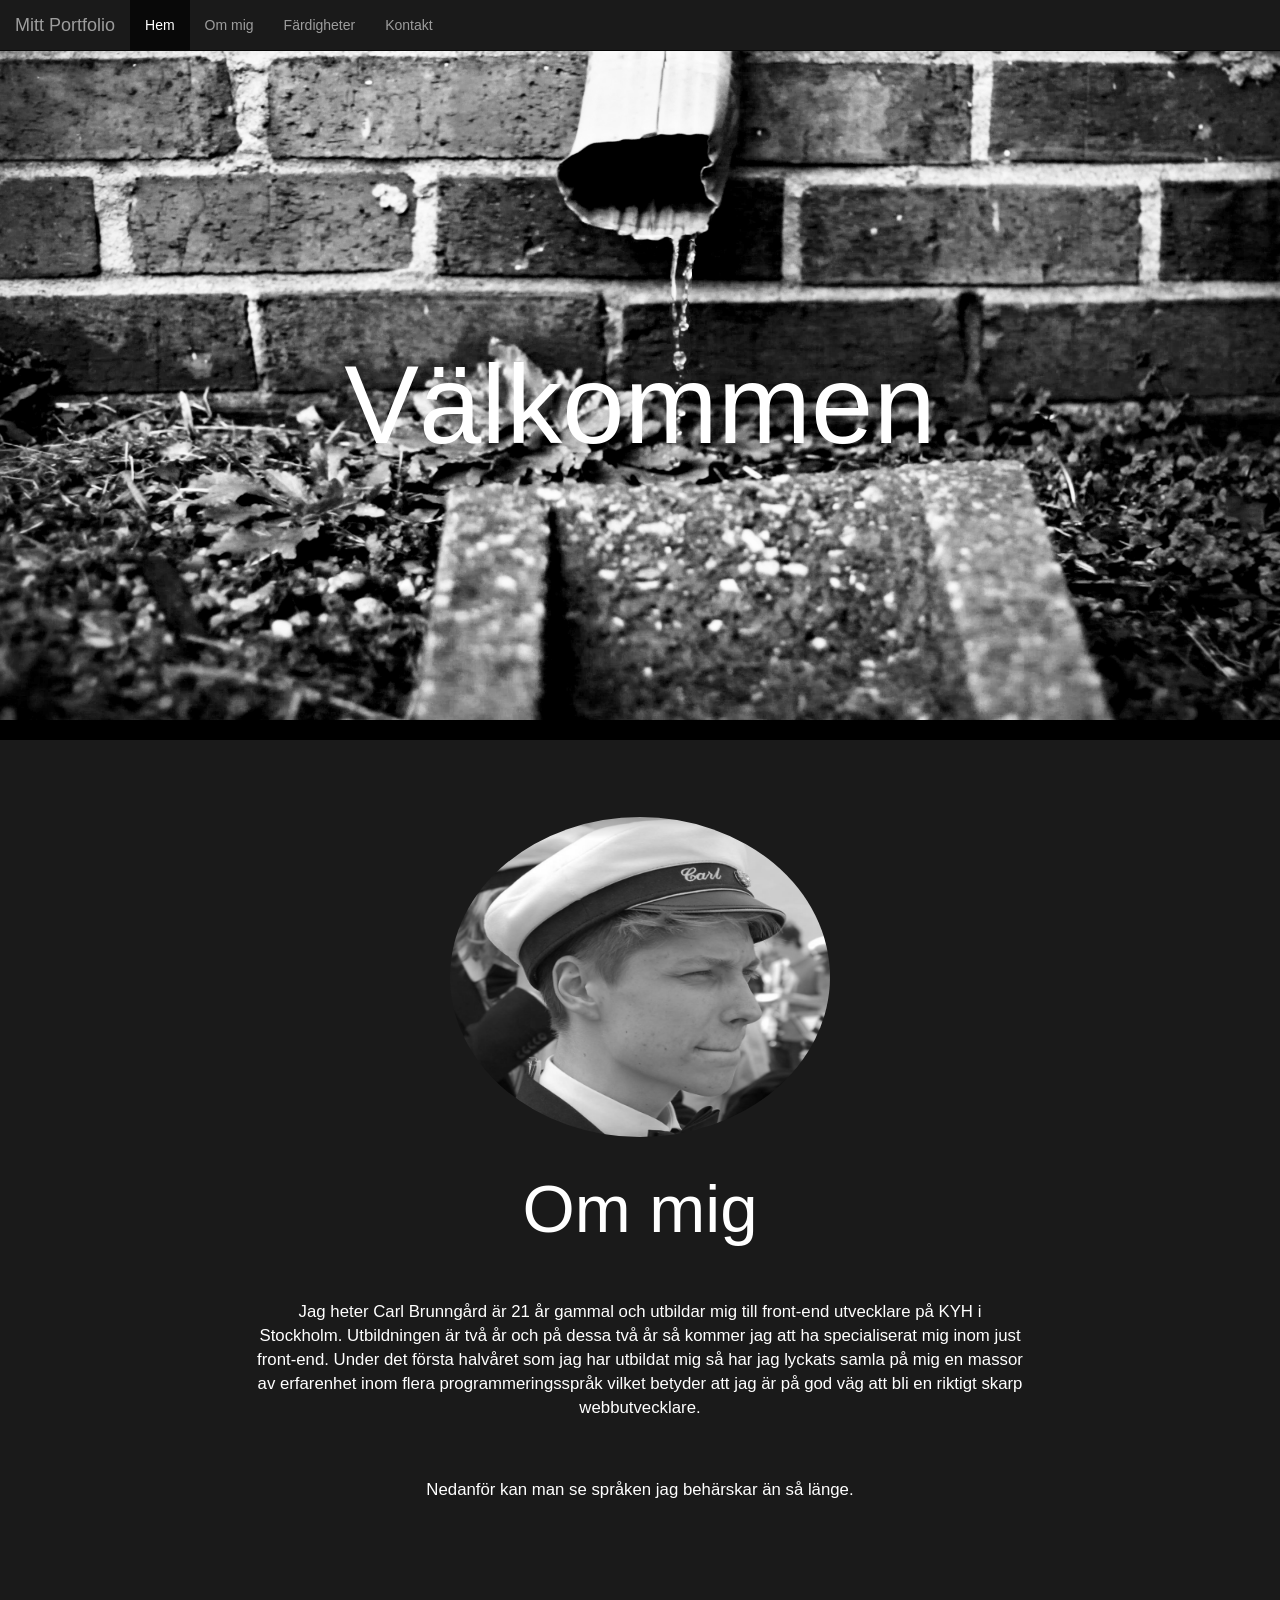
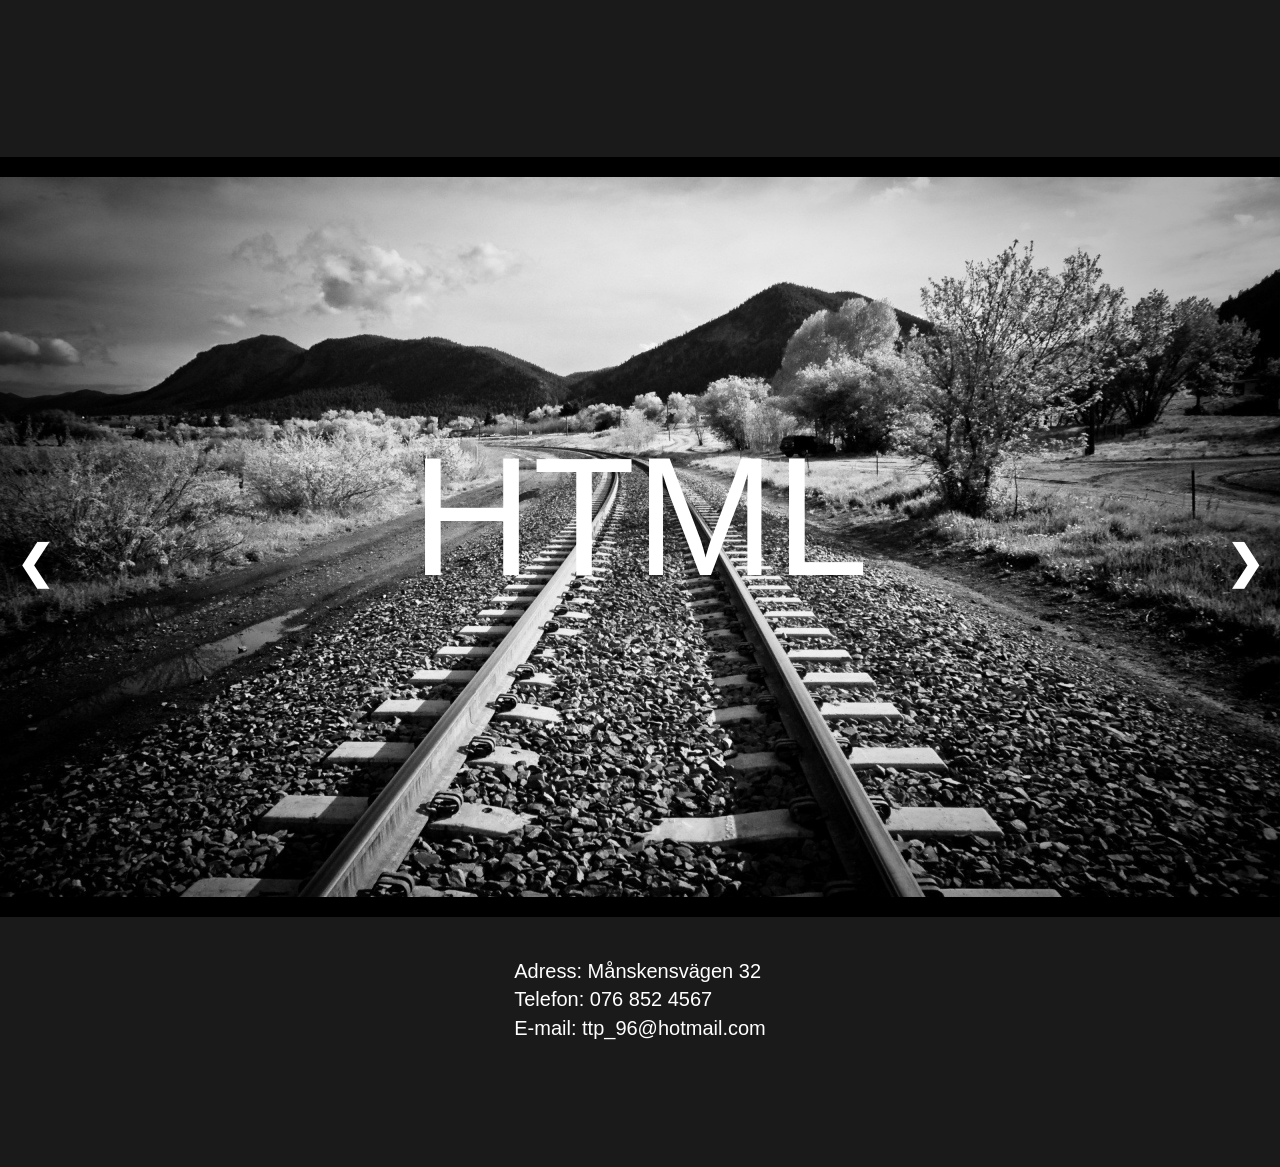
==== commit 614ba400: "Added bio" ====
--- a/portfolio.html
+++ b/portfolio.html
@@ -28,7 +28,7 @@
 </nav>
 <section class = "picture-box">
 <div class = "picturetext1">Välkommen</div>
-<img src = "rinnandevatten.webp" alt ="running water down a pipe">
+<img src = "runningwater.gif" alt ="running water down a pipe">
 </section>
 <!--End of welcome section-->
 <!--Start of about me section-->
@@ -36,14 +36,14 @@
   <div class = "aboutmecontent1">
     <img src = "portfoliobild3.png" alt = "picture of a man">
     <h1>Om mig</h1>
-    <p>Lorem ipsum dolor sit amet, consectetur adipiscing elit. Suspendisse in est in libero porta tincidunt.
-    Etiam hendrerit orci vitae lectus finibus luctus. Sed ultricies nisi quis venenatis imperdiet.
-    urabitur efficitur, quam ac facilisis sollicitudin, turpis enim laoreet quam, volutpat malesuada ante eros quis mi.
-    Fusce molestie consequat nunc vel ultricies. Sed scelerisque elementum risus, eu accumsan erat accumsan sed.
-    Cras sit amet commodo metus, id pulvinar eros. Mauris euismod libero in dui scelerisque, quis aliquet elit aliquam.
-    Maecenas nec volutpat ligula. Nullam quis tincidunt leo. Cras feugiat non neque non dapibus.
-    Phasellus euismod quam nulla, sed viverra dui tempus in. Etiam libero mi, pellentesque non tristique non, dignissim sit amet ex.
-    Fusce tempus non enim non pulvinar. Ut eget ipsum quis enim ornare euismod.</p>
+    <p>Jag heter Carl Brunngård är 21 år gammal och utbildar mig till front-end utvecklare på KYH i Stockholm.
+    Utbildningen är två år och på dessa två år så kommer jag att ha specialiserat mig inom just front-end.
+    Under det första halvåret som jag har utbildat mig så har jag lyckats samla på mig en massor av
+    erfarenhet inom flera programmeringsspråk vilket betyder att jag är på god väg att bli en riktigt skarp webbutvecklare.
+    </p>
+    <br>
+    <br>
+    <p> Nedanför kan man se språken jag behärskar än så länge.
   </div>
 </section>
 <!--End of about me section-->
--- a/portfoliocss/style.css
+++ b/portfoliocss/style.css
@@ -57,7 +57,7 @@
 }
 .aboutmecontent1 h1{
   font-size: 4em;
-  margin-bottom: 2%;
+  margin-bottom: 7%;
 }
 /*About me content end*/
 /*My skills start*/
